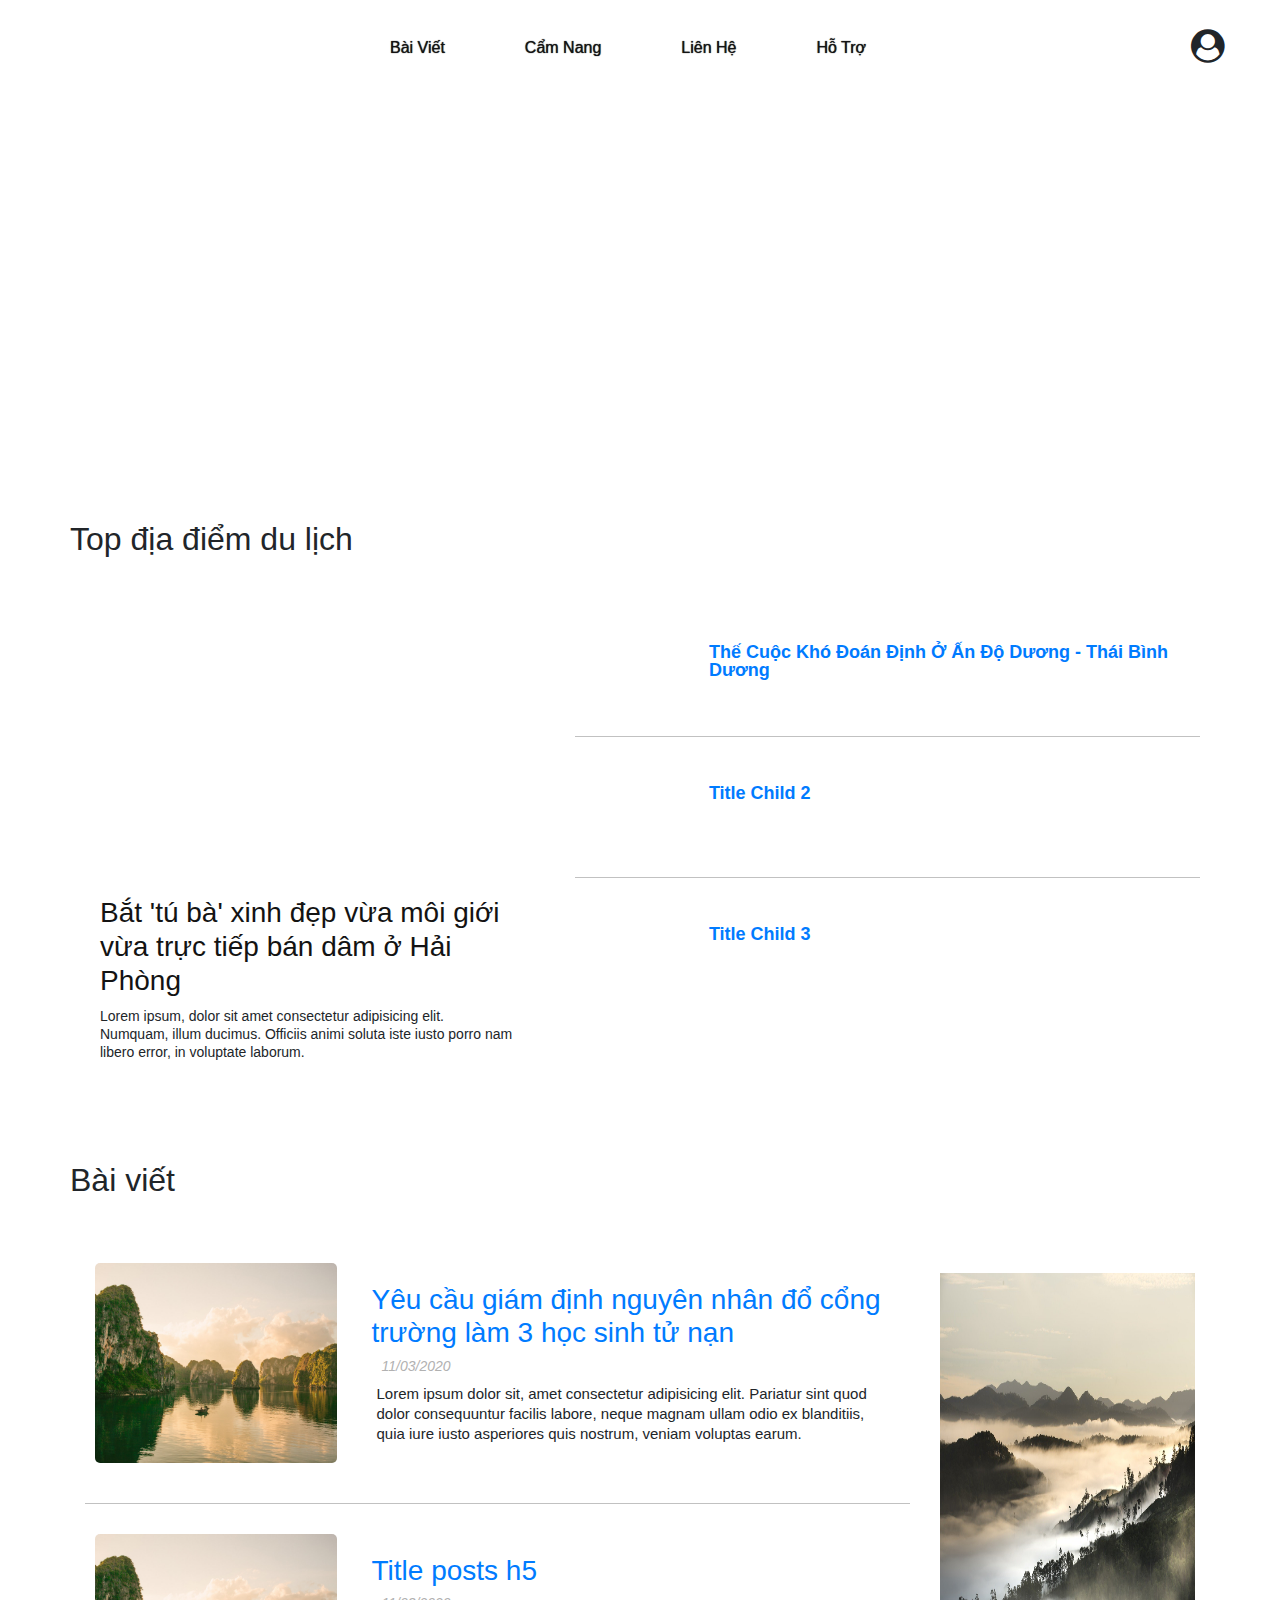
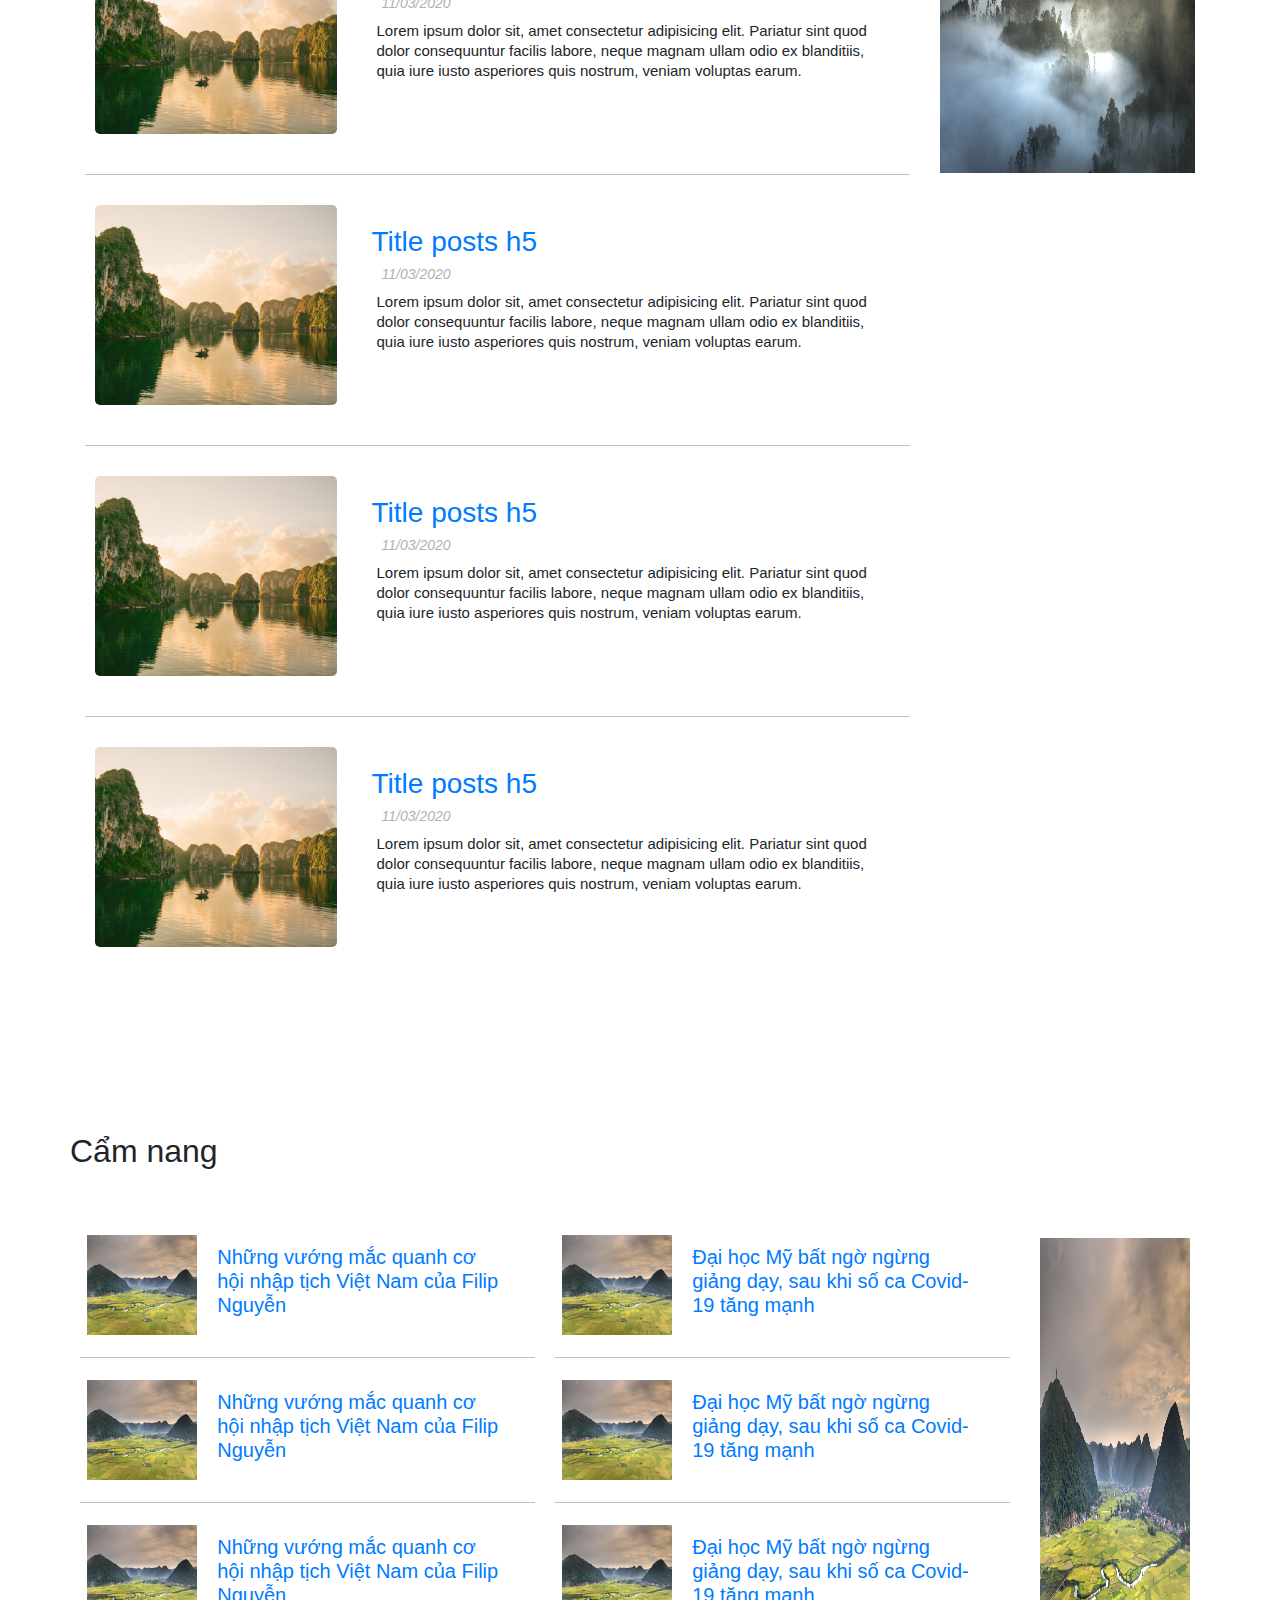
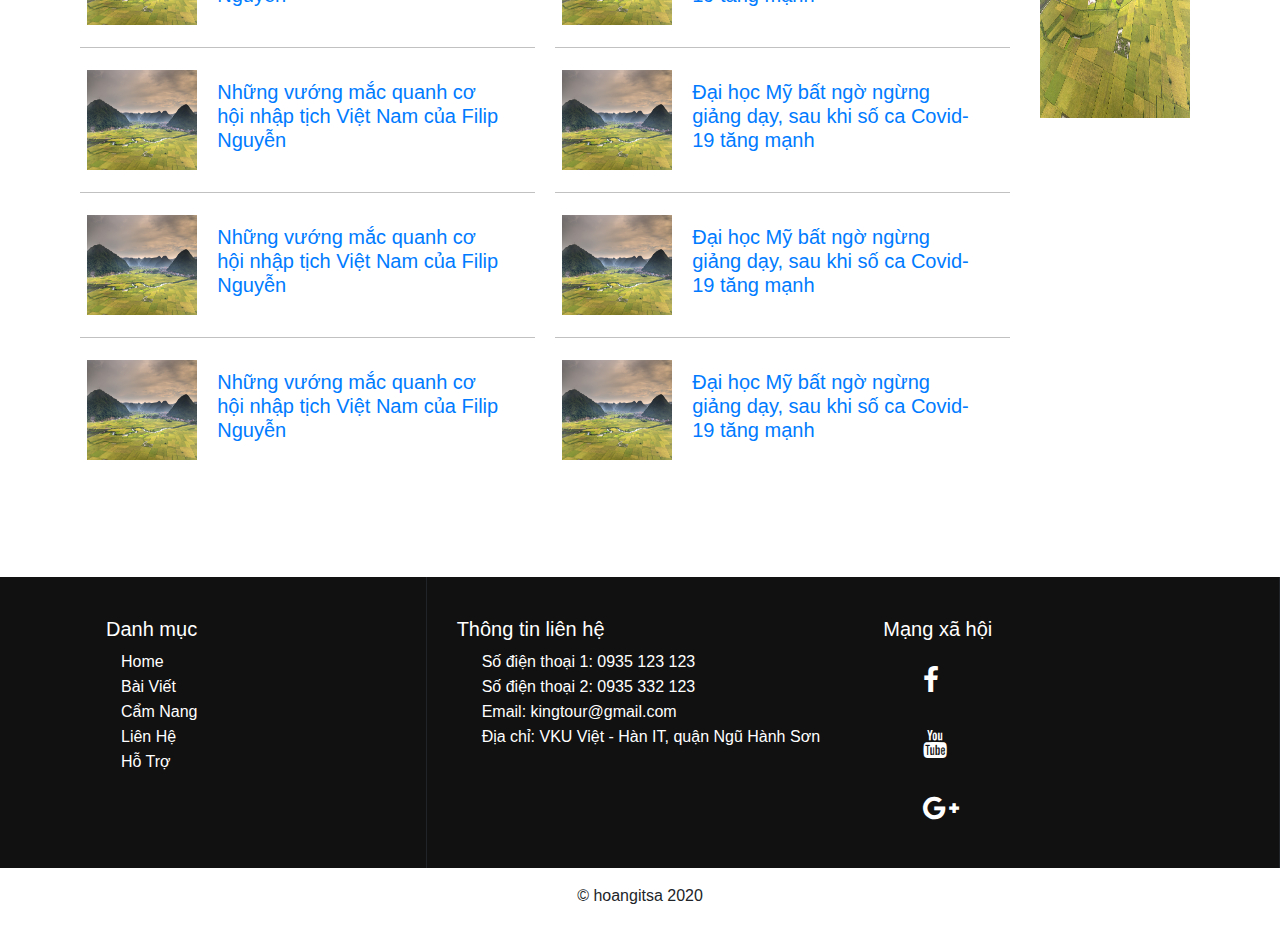
==== index.html @ f1540a89 "first commit" ====
<!DOCTYPE html>
<html lang="en">
<head>
    <meta charset="UTF-8">
    <meta name="viewport" content="width=device-width, initial-scale=1.0">
    <title> Home </title>
    <link rel="stylesheet" href="https://stackpath.bootstrapcdn.com/font-awesome/4.7.0/css/font-awesome.min.css" 
    integrity="sha384-wvfXpqpZZVQGK6TAh5PVlGOfQNHSoD2xbE+QkPxCAFlNEevoEH3Sl0sibVcOQVnN" crossorigin="anonymous">
    <link rel="stylesheet" href="https://unpkg.com/swiper/swiper-bundle.min.css">
    <link rel="shortcut icon" type="image/png" href="./Resources/Img/Logo/icon-travel.png">
    <link rel="stylesheet" href="./Vendors/Css/bootstrap.min.css">
    <link rel="stylesheet" href="./Vendors/Css/reset.css">
    <link rel="stylesheet" href="./Resources/Css/main.css">
</head>
<body>
    <!-- header -->
    <header class="header header-home">
       <div class="container-fluid container-header">       
           <div class="row">
                <div class="col-md-3 col-lg-3 col-xl-3 logo">
                    <div class="logo logo-box">
                        <a href="#"><div class="img"></div></a>
                    </div>
                </div>
                <div class="col-12 col-sm-12 col-md-9 col-lg-9 col-xl-9 nav">
                    <ul class="nav nav-box">
                        <li><a href="#"> Bài viết </a></li>
                        <li><a href="#"> Cẩm nang </a></li>
                        <li><a href="#"> Liên hệ </a></li>
                        <li><a href="#"> Hỗ trợ </a></li>
                    </ul>
                    <ul class="nav nav-login">
                       <li> <i class="fa fa-user-circle icon-login"></i></li>
                    </ul>
                </div>
           </div>
           <div class="row">
                <div class="col-md-12 col-lg-12 col-xl-12 banner">
                    <div class="swiper-container">
                        <div class="swiper-wrapper swiper-banner">
                          <div class="swiper-slide active"></div>
                          <div class="swiper-slide"></div>
                          <div class="swiper-slide"></div>
                        </div>
                      </div>
                </div>
           </div>
       </div>
    </header>
    <!-- end header -->

    <!-- Top place -->
    <section class="section section-place">
        <div class="container container-place">
            <div class="row">
                <div class="col-12 col-sm-12 col-md-12 col-lg-12 col-xl-12 title">
                    <h2> Top địa điểm du lịch </h2>
                </div>
            </div>
            <div class="row">
                <div class="col-md-5 col-lg-5 col-xl-5 pm">
                    <div class="pm pm-box">
                        <div class="header">
                            <a href="#">
                                <div class="img"></div>
                            </a>
                        </div>
                        <div class="body">
                            <div class="title">
                                <a href="#"><h3> Bắt 'tú bà' xinh đẹp vừa môi giới vừa trực tiếp bán dâm ở Hải Phòng </h3></a>
                            </div>
                            <div class="description">
                                <p>
                                    Lorem ipsum, dolor sit amet consectetur adipisicing elit. 
                                    Numquam, illum ducimus. Officiis animi soluta iste iusto 
                                    porro nam libero error, in voluptate laborum. 
                                </p>                           
                            </div>
                        </div>
                    </div>
                </div>
                <div class="col-12 col-sm-12 col-md-7 col-lg-7 col-xl-7 pm-child">
                    <div class="pm-child pm-child__box">
                        <div class="body">
                            <div class="body-img"></div>
                            <div class="body-title">
                                <p><a href="#"> Thế cuộc khó đoán định ở Ấn Độ Dương - Thái Bình Dương </a></p>
                            </div>
                        </div>
                    </div>
                    <div class="pm-child pm-child__box">
                        <div class="body">
                            <div class="body-img"></div>
                            <div class="body-title">
                                <p><a href="#"> title child 2 </a></p>
                            </div>
                        </div>
                    </div>
                    <div class="pm-child pm-child__box">
                        <div class="body">
                            <div class="body-img"></div>
                            <div class="body-title">
                                <p><a href="#"> title child 3 </a></p>
                            </div>
                        </div>
                    </div>
                </div>
            </div>    
        </div>
    </section>
    <!-- End Top place -->

    <!-- posts -->
    <section class="section section-posts"> 
        <div class="container container-posts">
            <div class="row">
               <div class="col-12 col-sm-12 col-md-12 col-lg-12 col-xl-12">
                    <div class="title">
                        <h2> Bài viết </h2>
                    </div>
               </div>
            </div>
            <div class="row">
                <div class="col-12 col-sm-12 col-md-9 col-lg-9 col-xl-9 posts">
                    <div class="posts posts-box">
                        <div class="body">
                            <div class="img">
                                <a href="#"><img src="./Resources/Img/Banner/1.jpg" alt="Không có hình ảnh"></a>
                            </div>
                            <div class="content">
                                <div class="title"> 
                                    <h3><a href="#"> Yêu cầu giám định nguyên nhân đổ cổng trường làm 3 học sinh tử nạn </a></h3>
                                    <span>11/03/2020</span>
                                </div>
                                <div class="description">
                                    <p>
                                        Lorem ipsum dolor sit, amet consectetur adipisicing elit. 
                                        Pariatur sint quod dolor consequuntur facilis labore, neque 
                                        magnam ullam odio ex blanditiis, quia iure iusto asperiores
                                         quis nostrum, veniam voluptas earum.
                                    </p>
                                </div>
                            </div>
                        </div>
                    </div>
                    <div class="posts posts-box">
                        <div class="body">
                            <div class="img">
                                <a href="#"><img src="./Resources/Img/Banner/1.jpg" alt="Không có hình ảnh"></a>
                            </div>
                            <div class="content">
                                <div class="title"> 
                                    <h3><a href="#"> Title posts h5 </a></h3>
                                    <span>11/03/2020</span>
                                </div>
                                <div class="description">
                                    <p>
                                        Lorem ipsum dolor sit, amet consectetur adipisicing elit. 
                                        Pariatur sint quod dolor consequuntur facilis labore, neque 
                                        magnam ullam odio ex blanditiis, quia iure iusto asperiores
                                         quis nostrum, veniam voluptas earum.
                                    </p>
                                </div>
                            </div>
                        </div>
                    </div>
                    <div class="posts posts-box">
                        <div class="body">
                            <div class="img">
                                <a href="#"><img src="./Resources/Img/Banner/1.jpg" alt="Không có hình ảnh"></a>
                            </div>
                            <div class="content">
                                <div class="title"> 
                                    <h3><a href="#"> Title posts h5 </a></h3>
                                    <span>11/03/2020</span>
                                </div>
                                <div class="description">
                                    <p>
                                        Lorem ipsum dolor sit, amet consectetur adipisicing elit. 
                                        Pariatur sint quod dolor consequuntur facilis labore, neque 
                                        magnam ullam odio ex blanditiis, quia iure iusto asperiores
                                         quis nostrum, veniam voluptas earum.
                                    </p>
                                </div>
                            </div>
                        </div>
                    </div>
                    <div class="posts posts-box">
                        <div class="body">
                            <div class="img">
                                <a href="#"><img src="./Resources/Img/Banner/1.jpg" alt="Không có hình ảnh"></a>
                            </div>
                            <div class="content">
                                <div class="title"> 
                                    <h3><a href="#"> Title posts h5 </a></h3>
                                    <span>11/03/2020</span>
                                </div>
                                <div class="description">
                                    <p>
                                        Lorem ipsum dolor sit, amet consectetur adipisicing elit. 
                                        Pariatur sint quod dolor consequuntur facilis labore, neque 
                                        magnam ullam odio ex blanditiis, quia iure iusto asperiores
                                         quis nostrum, veniam voluptas earum.
                                    </p>
                                </div>
                            </div>
                        </div>
                    </div>
                    <div class="posts posts-box">
                        <div class="body">
                            <div class="img">
                                <a href="#"><img src="./Resources/Img/Banner/1.jpg" alt="Không có hình ảnh"></a>
                            </div>
                            <div class="content">
                                <div class="title"> 
                                    <h3><a href="#"> Title posts h5 </a></h3>
                                    <span>11/03/2020</span>
                                </div>
                                <div class="description">
                                    <p>
                                        Lorem ipsum dolor sit, amet consectetur adipisicing elit. 
                                        Pariatur sint quod dolor consequuntur facilis labore, neque 
                                        magnam ullam odio ex blanditiis, quia iure iusto asperiores
                                         quis nostrum, veniam voluptas earum.
                                    </p>
                                </div>
                            </div>
                        </div>
                    </div>
                </div>
                <div class="col-12 col-sm-12 col-md-3 col-lg-3 col-xl-3 advertiment">
                    <div class="advertiment advertiment__box--1">
                        <img src="./Resources/Img/Banner/2.jpg" alt="Không có hình ảnh">
                    </div>
                </div>
            </div>
        </div>
    </section>
    <!-- End posts -->

    <!-- handbook -->
    <section class="section section-handbook">
        <div class="container container-handbook">
            <div class="row">
                <div class="col-12 col-sm-12 col-md-12 col-lg-12 col-xl-12">
                    <div class="title">
                        <h2> Cẩm nang </h2>
                    </div>
                </div>
            </div>
            <div class="row">
                <div class="col-12 col-sm-12 col-md-5 col-lg-5 col-xl-5 rhb1">
                    <div class="rhb1 rhb1-box">
                        <div class="body">
                            <div class="img">
                                <a href="#"><img src="./Resources/Img/Banner/3.jpg" alt="Không có hình ảnh"></a>
                            </div>
                            <div class="title">
                                <h5><a href="#">   Những vướng mắc quanh cơ hội nhập tịch Việt Nam của Filip Nguyễn </a></h5>
                            </div>
                        </div>
                    </div>
                    <div class="rhb1 rhb1-box">
                        <div class="body">
                            <div class="img">
                                <a href="#"><img src="./Resources/Img/Banner/3.jpg" alt="Không có hình ảnh"></a>
                            </div>
                            <div class="title">
                                <h5><a href="#">   Những vướng mắc quanh cơ hội nhập tịch Việt Nam của Filip Nguyễn </a></h5>
                            </div>
                        </div>
                    </div>
                    <div class="rhb1 rhb1-box">
                        <div class="body">
                            <div class="img">
                                <a href="#"><img src="./Resources/Img/Banner/3.jpg" alt="Không có hình ảnh"></a>
                            </div>
                            <div class="title">
                                <h5><a href="#">   Những vướng mắc quanh cơ hội nhập tịch Việt Nam của Filip Nguyễn </a></h5>
                            </div>
                        </div>
                    </div>
                    <div class="rhb1 rhb1-box">
                        <div class="body">
                            <div class="img">
                                <a href="#"><img src="./Resources/Img/Banner/3.jpg" alt="Không có hình ảnh"></a>
                            </div>
                            <div class="title">
                                <h5><a href="#">   Những vướng mắc quanh cơ hội nhập tịch Việt Nam của Filip Nguyễn </a></h5>
                            </div>
                        </div>
                    </div>
                    <div class="rhb1 rhb1-box">
                        <div class="body">
                            <div class="img">
                                <a href="#"><img src="./Resources/Img/Banner/3.jpg" alt="Không có hình ảnh"></a>
                            </div>
                            <div class="title">
                                <h5><a href="#">   Những vướng mắc quanh cơ hội nhập tịch Việt Nam của Filip Nguyễn </a></h5>
                            </div>
                        </div>
                    </div>
                    <div class="rhb1 rhb1-box">
                        <div class="body">
                            <div class="img">
                                <a href="#"><img src="./Resources/Img/Banner/3.jpg" alt="Không có hình ảnh"></a>
                            </div>
                            <div class="title">
                                <h5><a href="#">   Những vướng mắc quanh cơ hội nhập tịch Việt Nam của Filip Nguyễn </a></h5>
                            </div>
                        </div>
                    </div>
                </div>
                <div class="col-12 col-sm-12 col-md-5 col-lg-5 col-xl-5 rhb2">
                    <div class="rhb1 rhb2-box">
                        <div class="body">
                            <div class="img">
                                <a href="#"><img src="./Resources/Img/Banner/3.jpg" alt="Không có hình ảnh"></a>
                            </div>
                            <div class="title">
                                <h5><a href="#"> Đại học Mỹ bất ngờ ngừng giảng dạy, sau khi số ca Covid-19 tăng mạnh </a></h5>
                            </div>
                        </div>
                    </div>
                    <div class="rhb1 rhb2-box">
                        <div class="body">
                            <div class="img">
                                <a href="#"><img src="./Resources/Img/Banner/3.jpg" alt="Không có hình ảnh"></a>
                            </div>
                            <div class="title">
                                <h5><a href="#"> Đại học Mỹ bất ngờ ngừng giảng dạy, sau khi số ca Covid-19 tăng mạnh </a></h5>
                            </div>
                        </div>
                    </div>
                    <div class="rhb1 rhb2-box">
                        <div class="body">
                            <div class="img">
                                <a href="#"><img src="./Resources/Img/Banner/3.jpg" alt="Không có hình ảnh"></a>
                            </div>
                            <div class="title">
                                <h5><a href="#"> Đại học Mỹ bất ngờ ngừng giảng dạy, sau khi số ca Covid-19 tăng mạnh </a></h5>
                            </div>
                        </div>
                    </div>
                    <div class="rhb1 rhb2-box">
                        <div class="body">
                            <div class="img">
                                <a href="#"><img src="./Resources/Img/Banner/3.jpg" alt="Không có hình ảnh"></a>
                            </div>
                            <div class="title">
                                <h5><a href="#"> Đại học Mỹ bất ngờ ngừng giảng dạy, sau khi số ca Covid-19 tăng mạnh </a></h5>
                            </div>
                        </div>
                    </div>
                    <div class="rhb1 rhb2-box">
                        <div class="body">
                            <div class="img">
                                <a href="#"><img src="./Resources/Img/Banner/3.jpg" alt="Không có hình ảnh"></a>
                            </div>
                            <div class="title">
                                <h5><a href="#"> Đại học Mỹ bất ngờ ngừng giảng dạy, sau khi số ca Covid-19 tăng mạnh </a></h5>
                            </div>
                        </div>
                    </div>
                    <div class="rhb1 rhb2-box">
                        <div class="body">
                            <div class="img">
                                <a href="#"><img src="./Resources/Img/Banner/3.jpg" alt="Không có hình ảnh"></a>
                            </div>
                            <div class="title">
                                <h5><a href="#"> Đại học Mỹ bất ngờ ngừng giảng dạy, sau khi số ca Covid-19 tăng mạnh </a></h5>
                            </div>
                        </div>
                    </div>
                </div>
                <div class="col-12 col-sm-12 col-md-2 col-lg-2 col-xl-2 advertiment">
                       <div class="advertiment advertiment-box">
                            <img src="./Resources/Img/Banner/3.jpg" alt="không có hình ảnh">
                       </div>
                </div>
            </div>
        </div>
    </section>
    <!-- End handbook -->

    <!-- Footer -->
    <footer class="footer footer-home">
        <div class="container-fluid container-footer">
            <div class="row">
                <div class="col-12 col-sm-12 col-md-4 col-lg-4 col-xl-4 category">
                    <ul>
                        <li><h5> Danh mục </h5></li>
                        <li><a href="#"> Home </a></li>
                        <li><a href="#"> Bài viết </a></li>
                        <li><a href="#"> Cẩm nang </a></li>
                        <li><a href="#"> Liên hệ </a></li>
                        <li><a href="#"> Hỗ trợ </a></li>
                    </ul>
                </div>
                <div class="col-12 col-sm-12 col-md-4 col-lg-4 col-xl-4 address">
                    <ul>
                        <li><h5> Thông tin liên hệ </h5></li>
                        <li><Strong>Số điện thoại 1: </Strong><span> 0935 123 123</span></li>
                        <li><Strong>Số điện thoại 2: </Strong><span> 0935 332 123</span></li>
                        <li><Strong>Email: </Strong><span> kingtour@gmail.com </span></li>
                        <li><Strong>Địa chỉ: </Strong><span> VKU Việt - Hàn IT, quận Ngũ Hành Sơn </span></li>
                    </ul>
                </div>
                <div class="col-12 col-sm-12 col-md-4 col-lg-4 col-xl-4 social">
                    <ul>
                        <li><h5> Mạng xã hội </h5></li>
                        <li><a href="#"><i class="fa fa-facebook-f"></i> </a></li>
                        <li><a href="#"><i class="fa fa-youtube"></i> </a></li>
                        <li><a href="#"><i class="fa fa-google-plus"></i> </a></li>
                    </ul>
                </div>
            </div>
            <div class="row">
                <div class="col-12 col-sm-12 col-md-12 col-lg-12 col-lg-12">
                    <p>&copy; hoangitsa 2020</p>
                </div>
            </div>
        </div>
    </footer>
    <!-- End footer -->

   <script src="../Project_Review/Vendors/Js/jquery-3.4.1.min.js"></script>
   <script src="../Project_Review/Vendors/Js/bootstrap.min.js"></script>
   <script src="../Project_Review/Resources/Js/index.js"></script>
   <script src="https://unpkg.com/swiper/swiper-bundle.min.js"></script>
   <script>
        slide();
   </script>
</body>
</html>
---- Resources/Css/main.css ----
@-webkit-keyframes fade {
  from {
    opacity: .4;
  }
  to {
    opacity: 1;
  }
}

@keyframes fade {
  from {
    opacity: .4;
  }
  to {
    opacity: 1;
  }
}

body {
  max-width: 1600px;
  background: #ffffff;
  margin: 0 auto;
  font-family: Arial, Helvetica, sans-serif;
}

.header {
  height: auto;
}

.header .container-header .row:nth-child(1) {
  position: fixed;
  top: 0;
  z-index: 9999;
  width: 100%;
  background-color: #ffffff;
}

.header .container-header .row:nth-child(2) {
  margin-top: 80px;
}

.header .container-header .row .col-xl-3,
.header .container-header .row .col-xl-9 {
  padding: 10px;
}

.header .container-header .row .logo-box {
  width: 160px;
  height: 80px;
  margin-left: 20px;
}

.header .container-header .row .logo-box .img {
  background-image: url("../../../../Project_Review/Resources/Img/Logo/lg.png");
  background-size: contain;
  background-repeat: no-repeat;
  background-position-y: center;
  width: 100%;
  height: 100%;
}

.header .container-header .row .nav-box {
  padding: 20px;
  width: 90%;
}

.header .container-header .row .nav-box li {
  padding: 10px 40px 0;
}

.header .container-header .row .nav-box li a {
  text-decoration: none;
  color: #131313;
  text-transform: capitalize;
  text-shadow: 0 0.2px 1px #131313;
}

.header .container-header .row .nav-login {
  width: 10%;
}

.header .container-header .row .nav-login li {
  padding: 20px 5px;
  margin-left: 10px;
}

.header .container-header .row .nav-login li .icon-login {
  font-size: 2.1rem;
  cursor: pointer;
}

.header .container-header .row .col-xl-12 {
  height: 400px;
  padding: 0 0;
}

.header .container-header .row .banner .swiper-container {
  width: 100%;
  height: 100%;
}

.header .container-header .row .banner .swiper-container .swiper-banner .swiper-slide:nth-child(1) {
  background-image: url("../../../../Project_Review/Resources/Img/Banner/1.jpg");
}

.header .container-header .row .banner .swiper-container .swiper-banner .swiper-slide:nth-child(2) {
  background-image: url("../../../../Project_Review/Resources/Img/Banner/2.jpg");
}

.header .container-header .row .banner .swiper-container .swiper-banner .swiper-slide:nth-child(3) {
  background-image: url("../../../../Project_Review/Resources/Img/Banner/3.jpg");
}

.header .container-header .row .banner .swiper-container .swiper-banner .swiper-slide {
  background-size: cover;
  background-position-y: center;
  background-repeat: no-repeat;
  -webkit-animation: fade 2s;
          animation: fade 2s;
}

.section {
  margin-bottom: 50px;
}

.footer {
  padding: 10px 0;
}

.footer .container-fluid .row {
  background: #111;
}

.footer .container-fluid .row .col-xl-4 {
  border-right: 1px solid;
  padding: 40px 10px 20px;
}

.footer .container-fluid .row .col-xl-4.address {
  border-right: none;
}

.footer .container-fluid .row .category ul {
  padding-left: 6rem;
}

.footer .container-fluid .row .category ul li {
  line-height: 25px;
  color: #ffffff;
}

.footer .container-fluid .row .category ul li a {
  text-decoration: none;
  padding-left: 15px;
  text-transform: capitalize;
  color: #ffffff;
}

.footer .container-fluid .row .address ul {
  padding-left: 20px;
}

.footer .container-fluid .row .address ul li {
  line-height: 25px;
  color: #ffffff;
}

.footer .container-fluid .row .address ul li:nth-child(2),
.footer .container-fluid .row .address ul li:nth-child(3),
.footer .container-fluid .row .address ul li:nth-child(4),
.footer .container-fluid .row .address ul li:nth-child(5) {
  padding-left: 25px;
}

.footer .container-fluid .row .social ul {
  padding-left: 20px;
}

.footer .container-fluid .row .social ul li {
  margin-bottom: 15px;
  color: #ffffff;
}

.footer .container-fluid .row .social ul li a {
  font-size: 28px;
  margin-left: 40px;
  color: #ffffff;
}

.footer .container-fluid .row .social ul li:nth-child(2),
.footer .container-fluid .row .social ul li:nth-child(3),
.footer .container-fluid .row .social ul li:nth-child(4) {
  padding: 10px 0;
}

.footer .container-fluid .row:nth-child(2) .col-lg-12 {
  padding: 20px;
  background: #ffffff;
}

.footer .container-fluid .row:nth-child(2) .col-lg-12 p {
  text-align: center;
}

.section.section-place {
  padding: 10px;
}

.section.section-place .container .row .col-xl-12.title {
  padding: 30px 0 20px;
}

.section.section-place .container .row .col-xl-5 {
  padding: 10px;
}

.section.section-place .container .row .pm-box {
  height: auto;
  padding: 5px;
}

.section.section-place .container .row .pm-box .header {
  width: 100%;
  height: 280px;
}

.section.section-place .container .row .pm-box .header a .img {
  background: url("../../../../Project_Review/Resources/Img/Banner/1.jpg");
  width: 100%;
  height: 100%;
  background-size: cover;
  background-position-y: center;
  border-radius: 4px;
}

.section.section-place .container .row .pm-box .body {
  padding: 10px;
}

.section.section-place .container .row .pm-box .body .title {
  padding: 5px;
}

.section.section-place .container .row .pm-box .body .title a {
  text-decoration: none;
}

.section.section-place .container .row .pm-box .body .title a h3 {
  margin: 0;
  color: #131313;
}

.section.section-place .container .row .pm-box .body .description {
  padding: 5px;
}

.section.section-place .container .row .pm-box .body .description p {
  line-height: 18px;
  font-size: 14px;
}

.section.section-place .container .row .col-xl-7 {
  padding: 10px 10px 10px 30px;
}

.section.section-place .container .row .pm-child__box {
  border-bottom: 1px solid #c1c1c1;
  padding: 10px 10px 15px;
  margin: 15px 0 10px;
}

.section.section-place .container .row .pm-child__box .body {
  width: 100%;
  height: 100px;
  display: -webkit-box;
  display: -ms-flexbox;
  display: flex;
  -webkit-box-orient: horizontal;
  -webkit-box-direction: normal;
      -ms-flex-direction: row;
          flex-direction: row;
}

.section.section-place .container .row .pm-child__box .body .body-img {
  width: 18%;
  height: 100%;
  background-image: url("../../../../Project_Review/Resources/Img/Banner/1.jpg");
  background-size: cover;
  background-position-y: center;
  border-radius: 4px;
}

.section.section-place .container .row .pm-child__box .body .body-title {
  width: 82%;
}

.section.section-place .container .row .pm-child__box .body .body-title p {
  margin-left: 15px;
  font-weight: bold;
  text-transform: capitalize;
  font-size: 18px;
  margin-top: 22px;
}

.section.section-place .container .row .pm-child__box .body .body-title p a {
  text-decoration: none;
}

.section.section-place .container .row .pm-child__box:last-child {
  border-bottom: none;
}

.section.section-posts {
  padding: 10px;
}

.section.section-posts .container .row .col-xl-12 {
  padding-left: 0;
}

.section.section-posts .container .row .col-xl-12 .title {
  padding-bottom: 20px;
}

.section.section-posts .container .row .col-xl-9 {
  padding: 15px;
}

.section.section-posts .container .row .posts {
  margin: 10px 0 30px;
}

.section.section-posts .container .row .posts-box:last-child {
  border-bottom: none;
}

.section.section-posts .container .row .posts-box {
  padding: 0 10px 40px;
  border-bottom: 1px solid #c1c1c1;
}

.section.section-posts .container .row .posts-box .body {
  display: -webkit-box;
  display: -ms-flexbox;
  display: flex;
  -webkit-box-orient: horizontal;
  -webkit-box-direction: normal;
      -ms-flex-direction: row;
          flex-direction: row;
}

.section.section-posts .container .row .posts-box .body .img {
  width: 30%;
  height: 200px;
  overflow: hidden;
  border-radius: 5px;
}

.section.section-posts .container .row .posts-box .body .img a img {
  width: 100%;
  height: 100%;
}

.section.section-posts .container .row .posts-box .body .content {
  width: 70%;
  height: auto;
}

.section.section-posts .container .row .posts-box .body .content .title {
  width: 100%;
  padding: 20px 0 0 35px;
}

.section.section-posts .container .row .posts-box .body .content .title h3 a {
  text-decoration: none;
}

.section.section-posts .container .row .posts-box .body .content .title span {
  font-style: italic;
  font-size: 14px;
  color: #b1b1b1;
  margin: 0 0 0 10px;
  padding: 20px 0 0 0;
}

.section.section-posts .container .row .posts-box .body .content .description {
  width: 100%;
  padding: 10px 10px 10px 40px;
}

.section.section-posts .container .row .posts-box .body .content .description p {
  font-size: 15px;
  line-height: 20px;
}

.section.section-posts .container .row .col-xl-3.advertiment {
  padding: 15px;
  position: relative;
}

.section.section-posts .container .row .advertiment__box--1 {
  width: 100%;
  height: 500px;
  overflow: hidden;
  margin: 30px 0 100px;
}

.section.section-posts .container .row .advertiment__box--1 img {
  width: 100%;
  height: 100%;
}

.section.section-handbook {
  padding: 10px;
}

.section.section-handbook .container .row:nth-child(1) .col-xl-12 {
  padding: 0;
}

.section.section-handbook .container .row:nth-child(1) .col-xl-12 .title {
  padding-bottom: 40px;
}

.section.section-handbook .container .row .col-xl-5,
.section.section-handbook .container .row .col-xl-2 {
  padding: 10px;
}

.section.section-handbook .container .row .rhb1-box,
.section.section-handbook .container .row .rhb2-box {
  border-bottom: 1px solid #c1c1c1;
  margin-bottom: 15px;
  padding: 5px 5px 20px 5px;
}

.section.section-handbook .container .row .rhb1-box .body,
.section.section-handbook .container .row .rhb2-box .body {
  display: -webkit-box;
  display: -ms-flexbox;
  display: flex;
  -webkit-box-orient: horizontal;
  -webkit-box-direction: normal;
      -ms-flex-direction: row;
          flex-direction: row;
  padding: 2px;
}

.section.section-handbook .container .row .rhb1-box .body .img,
.section.section-handbook .container .row .rhb2-box .body .img {
  width: 25%;
  height: 100px;
}

.section.section-handbook .container .row .rhb1-box .body .img img,
.section.section-handbook .container .row .rhb2-box .body .img img {
  width: 100%;
  height: 100%;
}

.section.section-handbook .container .row .rhb1-box .body .title,
.section.section-handbook .container .row .rhb2-box .body .title {
  width: 70%;
  padding: 10px 0 10px 20px;
}

.section.section-handbook .container .row .rhb1-box .body .title h5 a,
.section.section-handbook .container .row .rhb2-box .body .title h5 a {
  text-decoration: none;
}

.section.section-handbook .container .row .rhb1-box:last-child,
.section.section-handbook .container .row .rhb2-box:last-child {
  border-bottom: none;
}

.section.section-handbook .container .row .advertiment {
  padding: 10px;
}

.section.section-handbook .container .row .advertiment-box {
  width: 100%;
  height: 500px;
  overflow: hidden;
}

.section.section-handbook .container .row .advertiment-box img {
  width: 100%;
  height: 100%;
}
/*# sourceMappingURL=main.css.map */
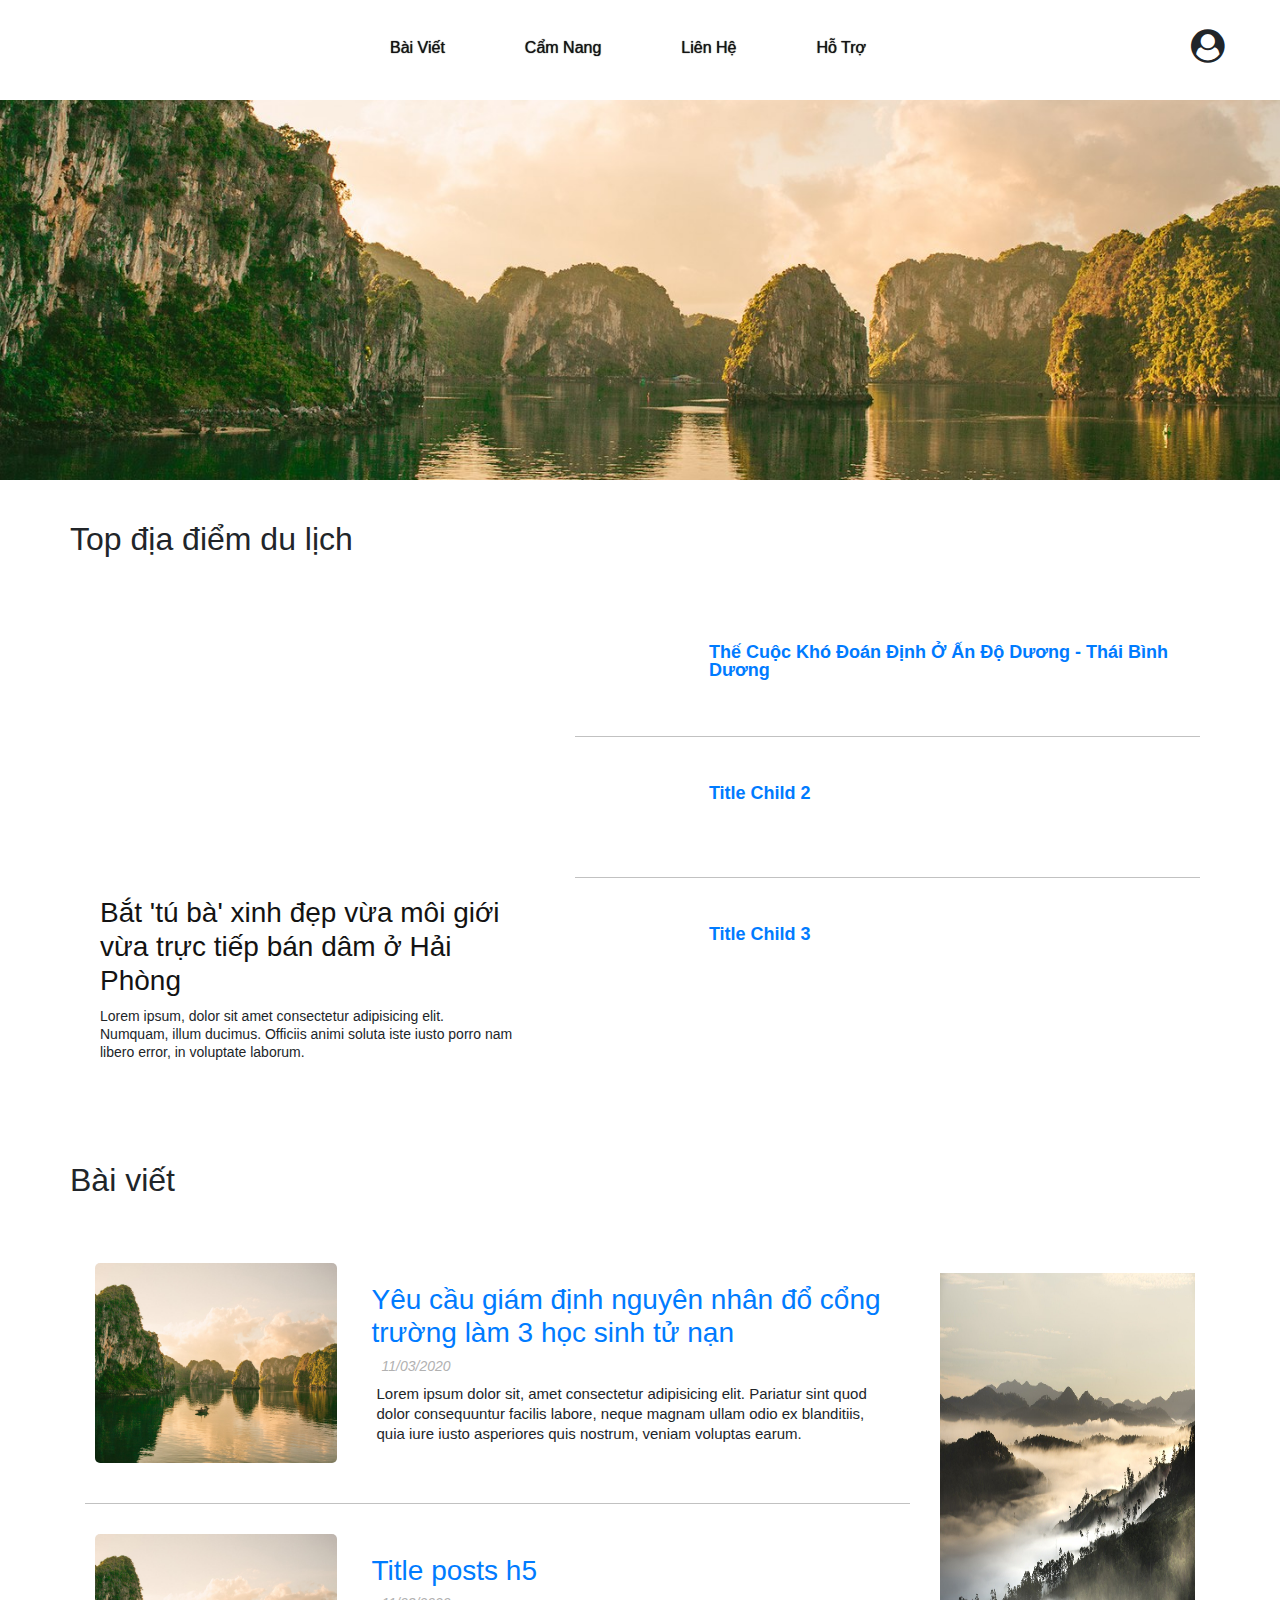
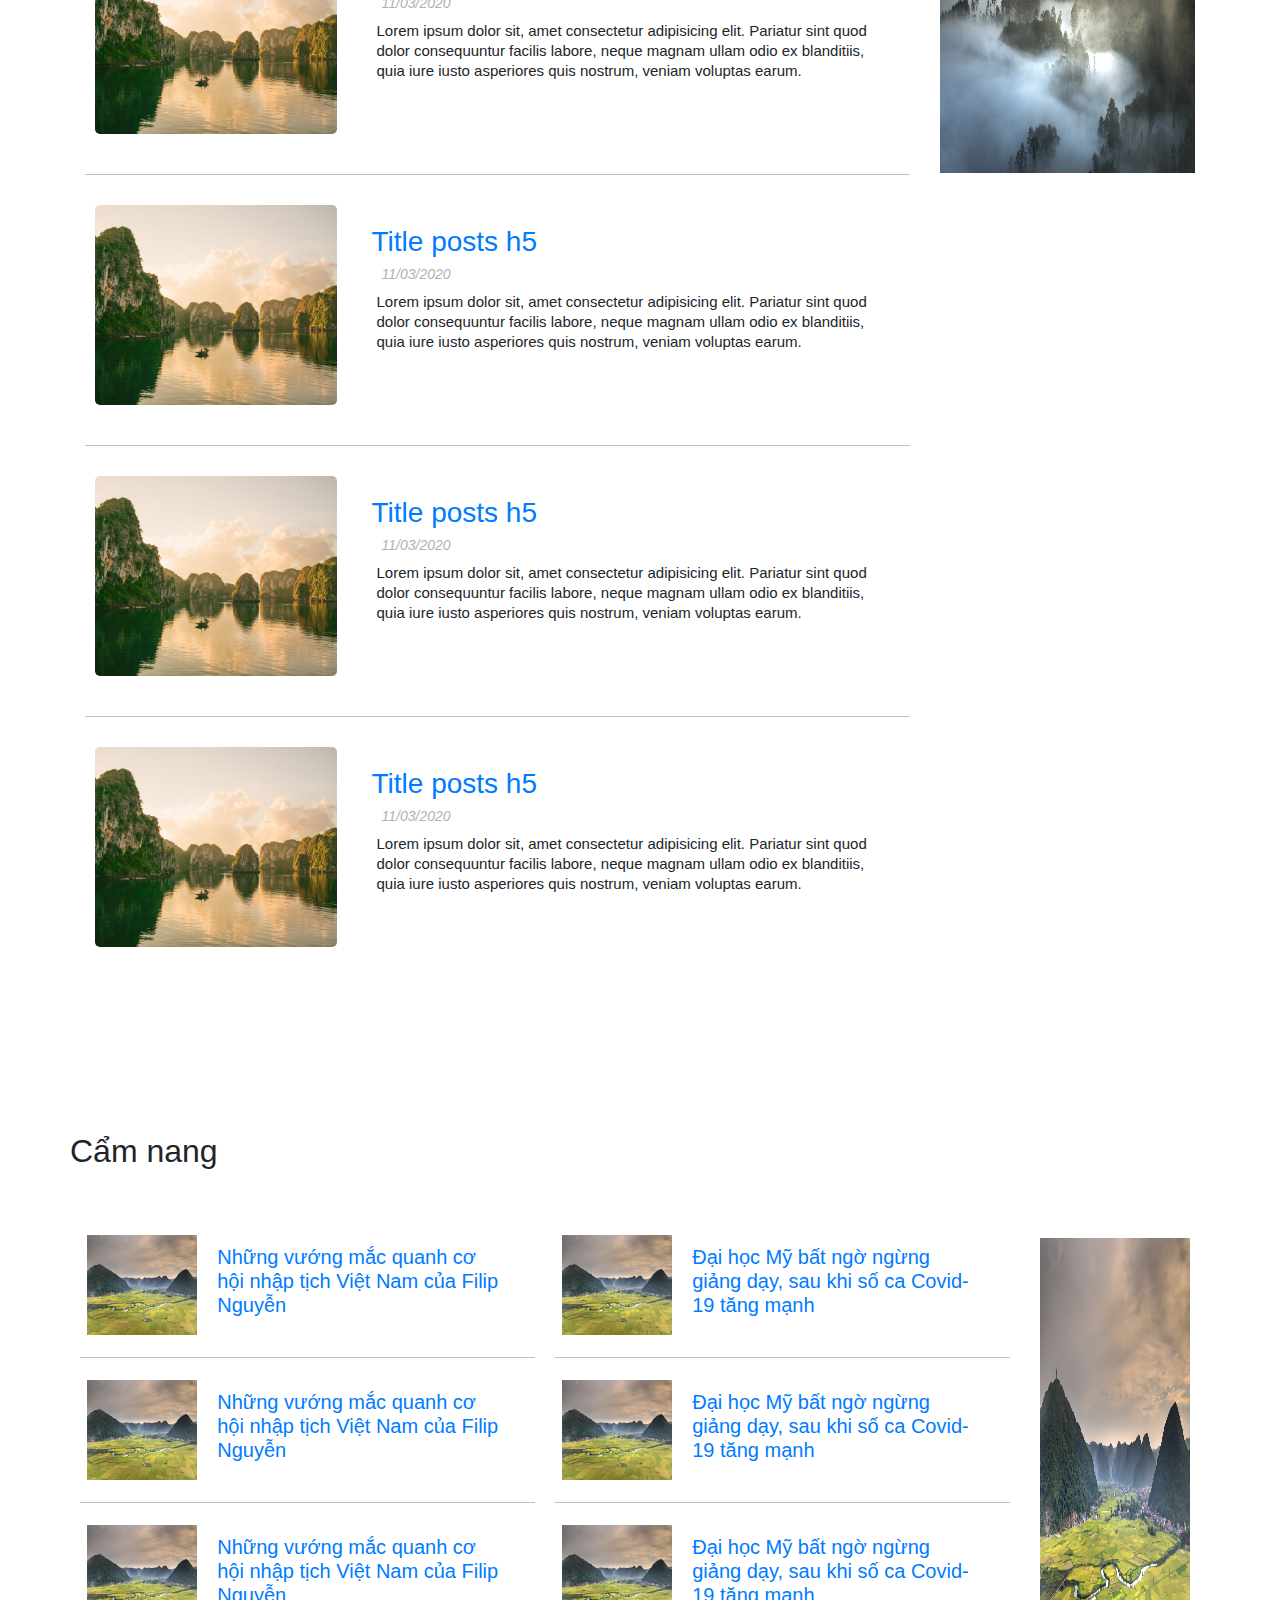
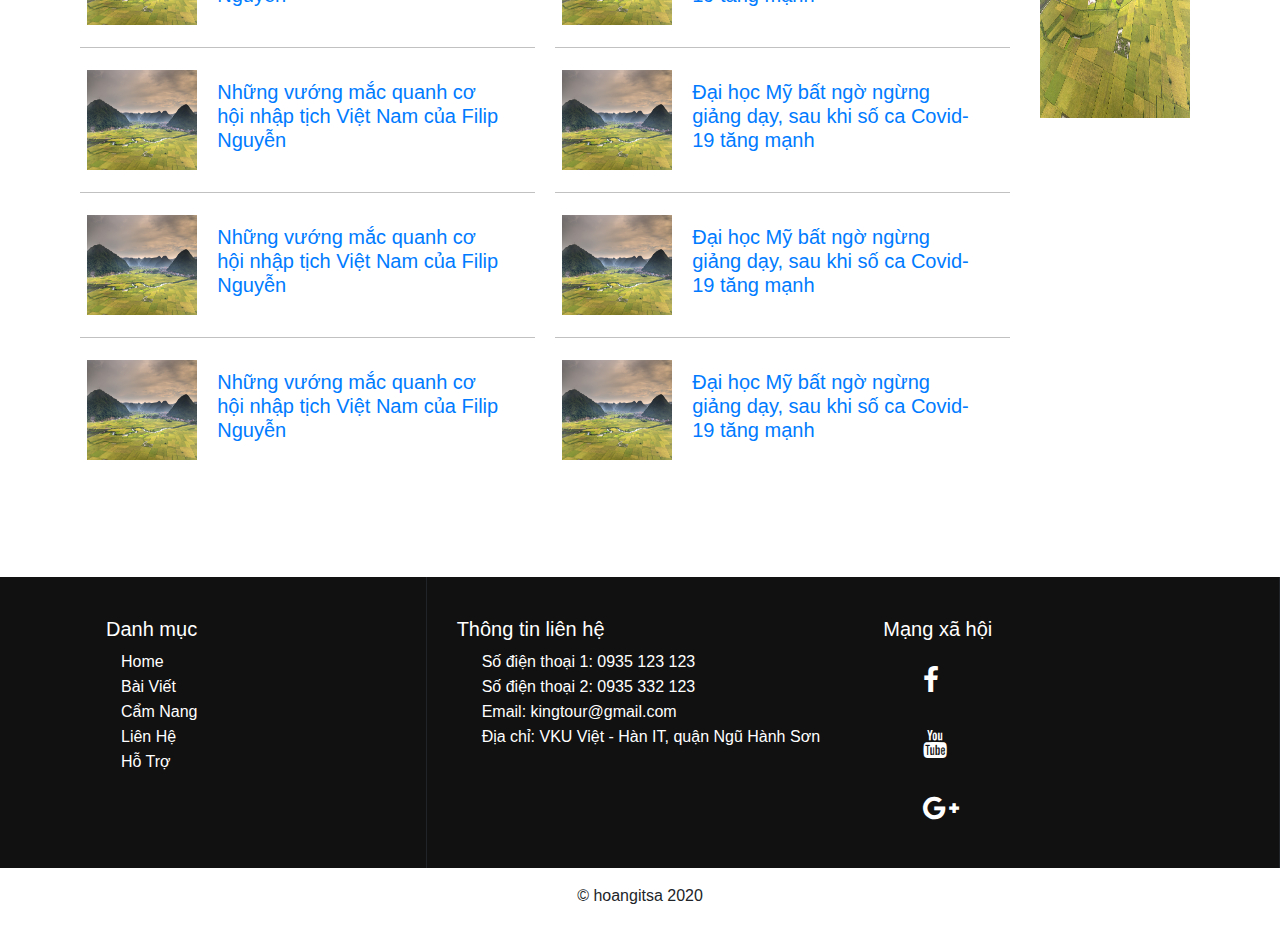
==== commit 67c2daf1: "up" ====
--- a/index.html
+++ b/index.html
@@ -428,8 +428,5 @@
    <script src="../Project_Review/Vendors/Js/bootstrap.min.js"></script>
    <script src="../Project_Review/Resources/Js/index.js"></script>
    <script src="https://unpkg.com/swiper/swiper-bundle.min.js"></script>
-   <script>
-        slide();
-   </script>
 </body>
 </html>--- a/Resources/Css/main.css
+++ b/Resources/Css/main.css
@@ -23,11 +23,7 @@
   font-family: Arial, Helvetica, sans-serif;
 }
 
-.header {
-  height: auto;
-}
-
-.header .container-header .row:nth-child(1) {
+.header-home .container-header .row:nth-child(1) {
   position: fixed;
   top: 0;
   z-index: 9999;
@@ -35,8 +31,12 @@
   background-color: #ffffff;
 }
 
-.header .container-header .row:nth-child(2) {
+.header-home .container-header .row:nth-child(2) {
   margin-top: 80px;
+}
+
+.header {
+  height: auto;
 }
 
 .header .container-header .row .col-xl-3,
@@ -100,15 +100,15 @@
 }
 
 .header .container-header .row .banner .swiper-container .swiper-banner .swiper-slide:nth-child(1) {
-  background-image: url("../../../../Project_Review/Resources/Img/Banner/1.jpg");
+  background-image: url("../Img/Banner/1.jpg");
 }
 
 .header .container-header .row .banner .swiper-container .swiper-banner .swiper-slide:nth-child(2) {
-  background-image: url("../../../../Project_Review/Resources/Img/Banner/2.jpg");
+  background-image: url("../Img/Banner/2.jpg");
 }
 
 .header .container-header .row .banner .swiper-container .swiper-banner .swiper-slide:nth-child(3) {
-  background-image: url("../../../../Project_Review/Resources/Img/Banner/3.jpg");
+  background-image: url("../Img/Banner/3.jpg");
 }
 
 .header .container-header .row .banner .swiper-container .swiper-banner .swiper-slide {
@@ -488,4 +488,149 @@
   width: 100%;
   height: 100%;
 }
+
+.section.section-form-contact {
+  padding: 10px;
+}
+
+.section.section-form-contact .container .row .col-xl-12.title {
+  padding: 10px;
+}
+
+.section.section-form-contact .container .row .col-xl-12.title h2 {
+  text-align: center;
+  padding-bottom: 30px;
+}
+
+.section.section-form-contact .container .row:nth-child(2) {
+  padding: 10px;
+}
+
+.section.section-form-contact .container .row:nth-child(2) .boxImg {
+  height: auto;
+  width: 100%;
+  padding: 0;
+}
+
+.section.section-form-contact .container .row:nth-child(2) .boxImg .img {
+  background-image: url("../../../../Project_Review/Resources/Img/Banner/2.jpg");
+  background-size: cover;
+  height: 100%;
+  width: 100%;
+  border-radius: 6px 0 0 6px;
+}
+
+.section.section-form-contact .container .row:nth-child(2) .boxForm {
+  padding: 20px;
+  background: #fdfdf3;
+  border-radius: 0 6px 6px 0;
+}
+
+.section.section-form-contact .container .row:nth-child(2) .boxForm form {
+  height: auto;
+  width: 100%;
+}
+
+.section.section-form-contact .container .row:nth-child(2) .boxForm form .first-last-name,
+.section.section-form-contact .container .row:nth-child(2) .boxForm form .phone-number,
+.section.section-form-contact .container .row:nth-child(2) .boxForm form .my-email,
+.section.section-form-contact .container .row:nth-child(2) .boxForm form .send-data {
+  border-bottom: 1px solid #c1c1c1;
+  margin: 15px 0;
+  position: relative;
+  height: 40px;
+}
+
+.section.section-form-contact .container .row:nth-child(2) .boxForm form .first-last-name input[type='text'],
+.section.section-form-contact .container .row:nth-child(2) .boxForm form .phone-number input[type='text'],
+.section.section-form-contact .container .row:nth-child(2) .boxForm form .my-email input[type='text'],
+.section.section-form-contact .container .row:nth-child(2) .boxForm form .send-data input[type='text'] {
+  width: 100%;
+  height: 100%;
+  position: absolute;
+  top: 0;
+  outline: none;
+  border: none;
+  text-indent: 10px;
+  font-size: 14px;
+  letter-spacing: 1.2px;
+  background-color: transparent;
+}
+
+.section.section-form-contact .container .row:nth-child(2) .boxForm form .first-last-name label,
+.section.section-form-contact .container .row:nth-child(2) .boxForm form .phone-number label,
+.section.section-form-contact .container .row:nth-child(2) .boxForm form .my-email label,
+.section.section-form-contact .container .row:nth-child(2) .boxForm form .send-data label {
+  z-index: 1;
+  position: absolute;
+  top: 16px;
+  left: 5px;
+  font-size: 14px;
+  text-transform: capitalize;
+  text-shadow: .1px .1px 1px;
+}
+
+.section.section-form-contact .container .row:nth-child(2) .boxForm form .first-last-name span,
+.section.section-form-contact .container .row:nth-child(2) .boxForm form .phone-number span,
+.section.section-form-contact .container .row:nth-child(2) .boxForm form .my-email span,
+.section.section-form-contact .container .row:nth-child(2) .boxForm form .send-data span {
+  position: absolute;
+  top: 15px;
+  right: 15px;
+  color: #e61717;
+}
+
+.section.section-form-contact .container .row:nth-child(2) .boxForm form .first-last-name button,
+.section.section-form-contact .container .row:nth-child(2) .boxForm form .phone-number button,
+.section.section-form-contact .container .row:nth-child(2) .boxForm form .my-email button,
+.section.section-form-contact .container .row:nth-child(2) .boxForm form .send-data button {
+  background: #0456a3;
+  outline: none;
+  padding: 10px 28px;
+  color: #ffffff;
+  border-radius: 5px;
+  position: absolute;
+  right: 0;
+  border: none;
+}
+
+.section.section-form-contact .container .row:nth-child(2) .boxForm form .first-last-name input:focus + label,
+.section.section-form-contact .container .row:nth-child(2) .boxForm form .phone-number input:focus + label,
+.section.section-form-contact .container .row:nth-child(2) .boxForm form .my-email input:focus + label,
+.section.section-form-contact .container .row:nth-child(2) .boxForm form .send-data input:focus + label {
+  top: -14px;
+  -webkit-transition: 1.2s;
+  transition: 1.2s;
+  opacity: 0;
+}
+
+.section.section-form-contact .container .row:nth-child(2) .boxForm form .my-note {
+  height: auto;
+  position: relative;
+  top: 10px;
+}
+
+.section.section-form-contact .container .row:nth-child(2) .boxForm form .my-note label {
+  font-size: 14px;
+  text-transform: capitalize;
+  text-shadow: .1px .1px 1px;
+  padding-bottom: 6px;
+}
+
+.section.section-form-contact .container .row:nth-child(2) .boxForm form .my-note textarea {
+  border: 1px solid #c1c1c1;
+  width: 100%;
+  resize: none;
+  outline: none;
+  font-size: 14px;
+  letter-spacing: 1.2px;
+  background-color: transparent;
+  padding: 10px 0 0 10px;
+}
+
+.section.section-form-contact .container .row:nth-child(2) .boxForm form .send-data {
+  padding: 3px;
+  border: none;
+  top: 10px;
+}
 /*# sourceMappingURL=main.css.map */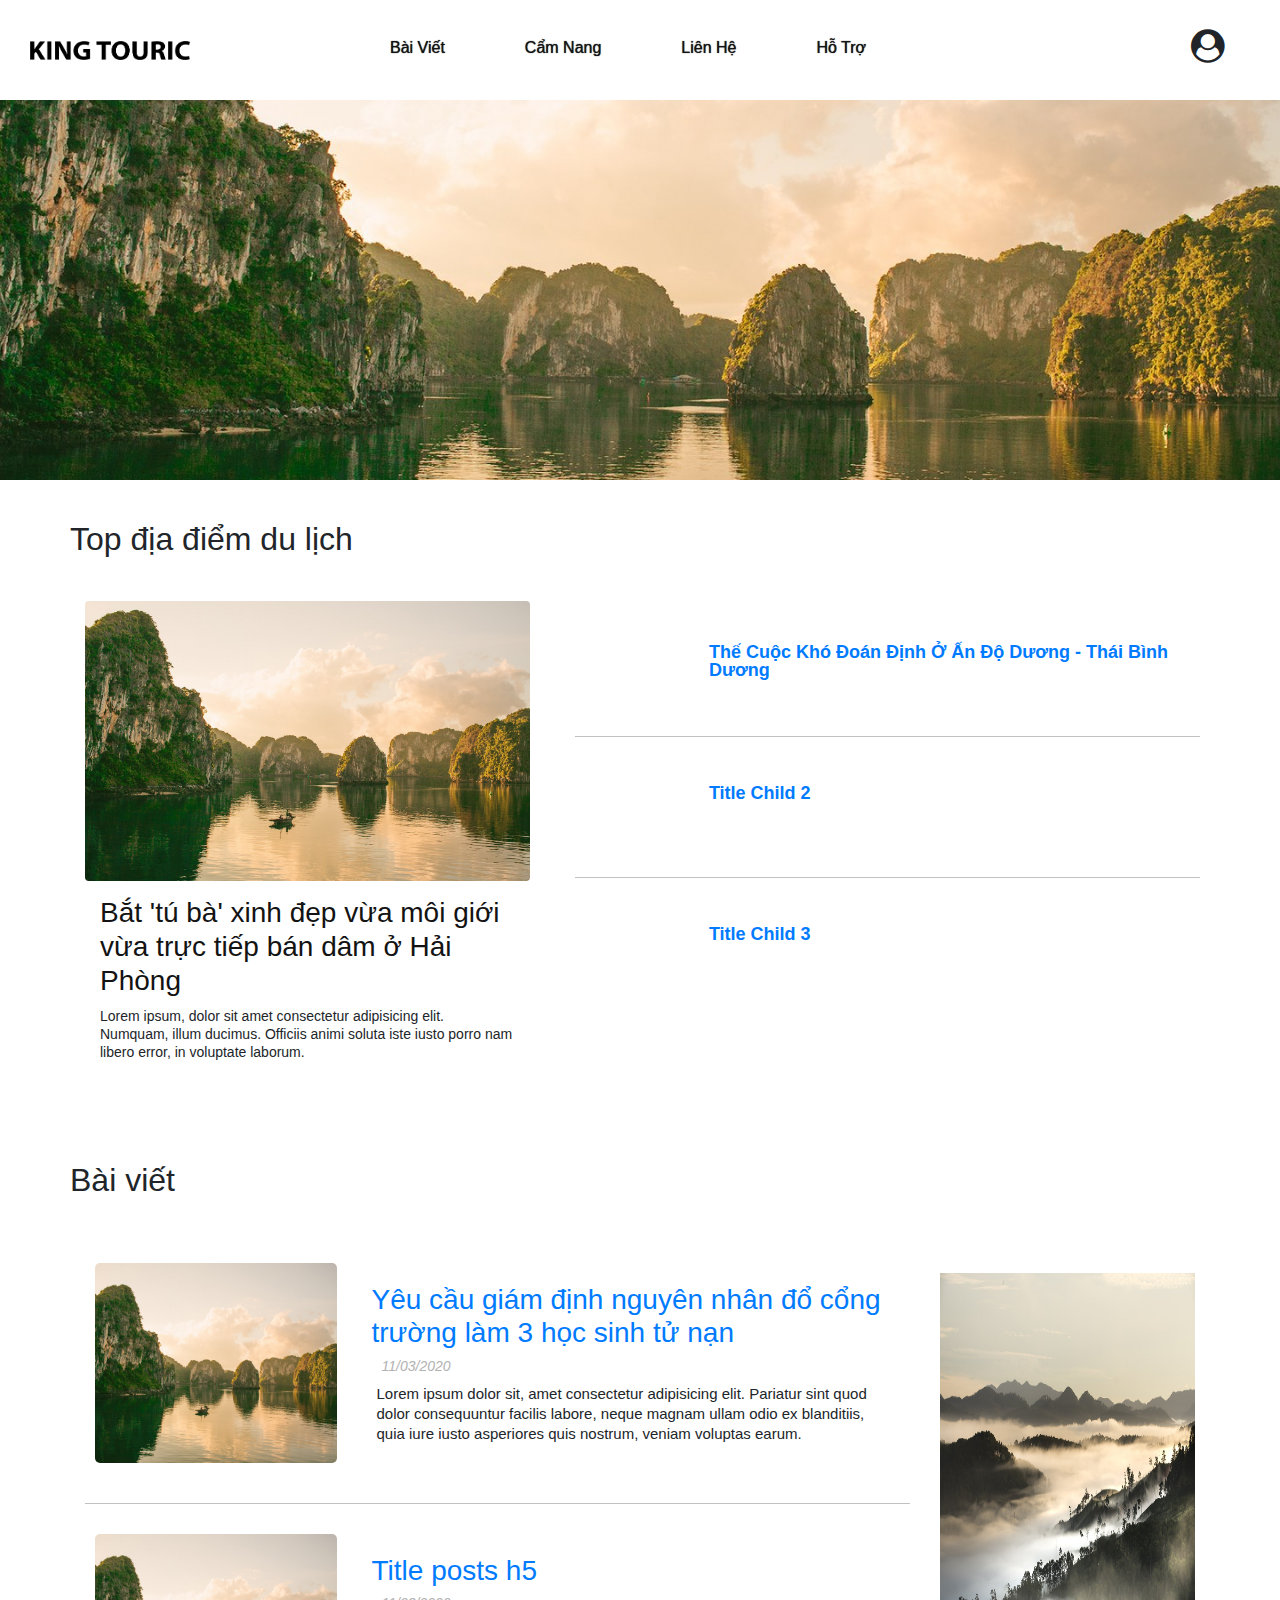
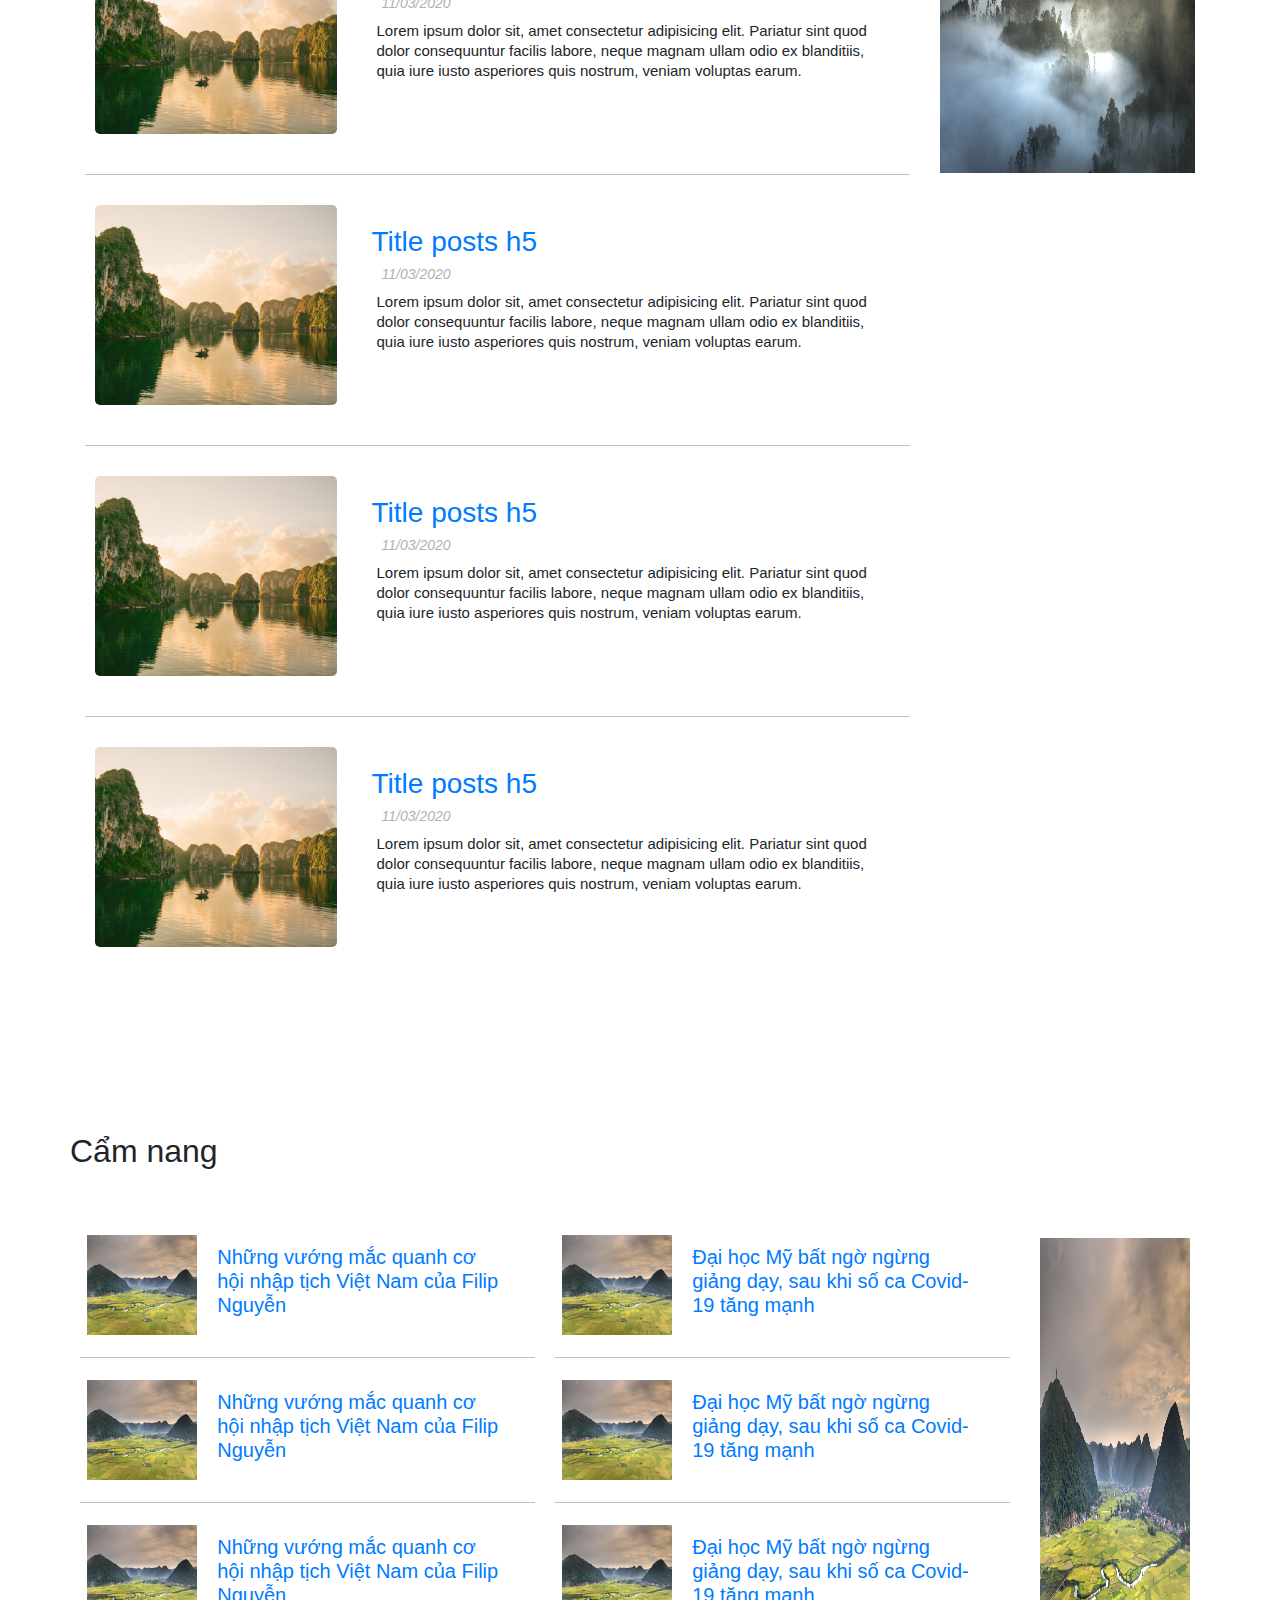
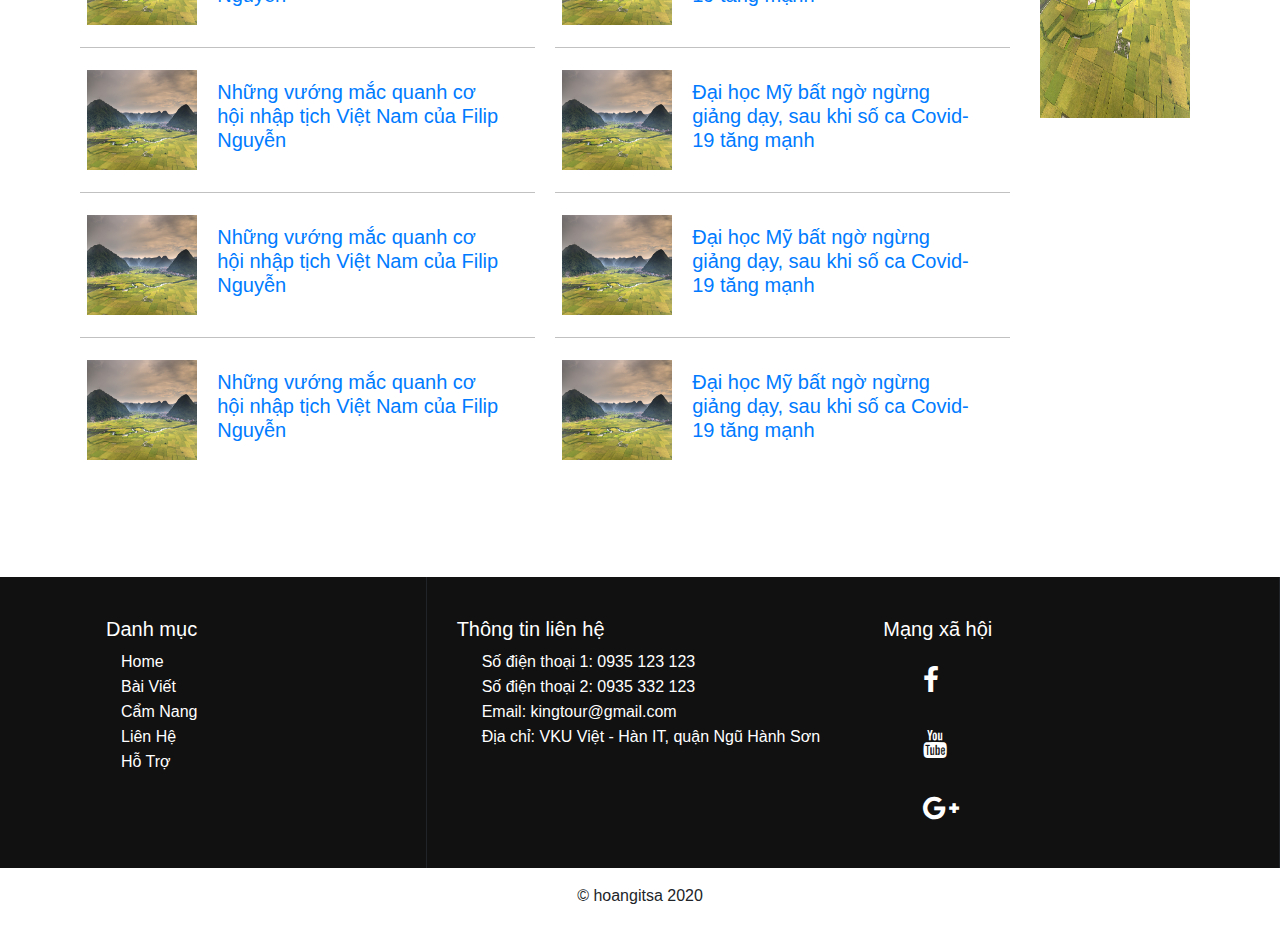
==== commit af0b30a6: "up" ====
--- a/index.html
+++ b/index.html
@@ -424,9 +424,9 @@
     </footer>
     <!-- End footer -->
 
-   <script src="../Project_Review/Vendors/Js/jquery-3.4.1.min.js"></script>
-   <script src="../Project_Review/Vendors/Js/bootstrap.min.js"></script>
-   <script src="../Project_Review/Resources/Js/index.js"></script>
+   <script src="./Vendors/Js/jquery-3.4.1.min.js"></script>
+   <script src="./Vendors/Js/bootstrap.min.js"></script>
    <script src="https://unpkg.com/swiper/swiper-bundle.min.js"></script>
+   <script src="./Resources/Js/index.js"></script>
 </body>
 </html>--- a/Resources/Css/main.css
+++ b/Resources/Css/main.css
@@ -51,7 +51,7 @@
 }
 
 .header .container-header .row .logo-box .img {
-  background-image: url("../../../../Project_Review/Resources/Img/Logo/lg.png");
+  background-image: url("../Img/Logo/lg.png");
   background-size: contain;
   background-repeat: no-repeat;
   background-position-y: center;
@@ -225,7 +225,7 @@
 }
 
 .section.section-place .container .row .pm-box .header a .img {
-  background: url("../../../../Project_Review/Resources/Img/Banner/1.jpg");
+  background: url("../Img/Banner/1.jpg");
   width: 100%;
   height: 100%;
   background-size: cover;
@@ -284,7 +284,7 @@
 .section.section-place .container .row .pm-child__box .body .body-img {
   width: 18%;
   height: 100%;
-  background-image: url("../../../../Project_Review/Resources/Img/Banner/1.jpg");
+  background-image: url("../Resources/Img/Banner/1.jpg");
   background-size: cover;
   background-position-y: center;
   border-radius: 4px;
@@ -513,7 +513,7 @@
 }
 
 .section.section-form-contact .container .row:nth-child(2) .boxImg .img {
-  background-image: url("../../../../Project_Review/Resources/Img/Banner/2.jpg");
+  background-image: url("../Img/Banner/2.jpg");
   background-size: cover;
   height: 100%;
   width: 100%;
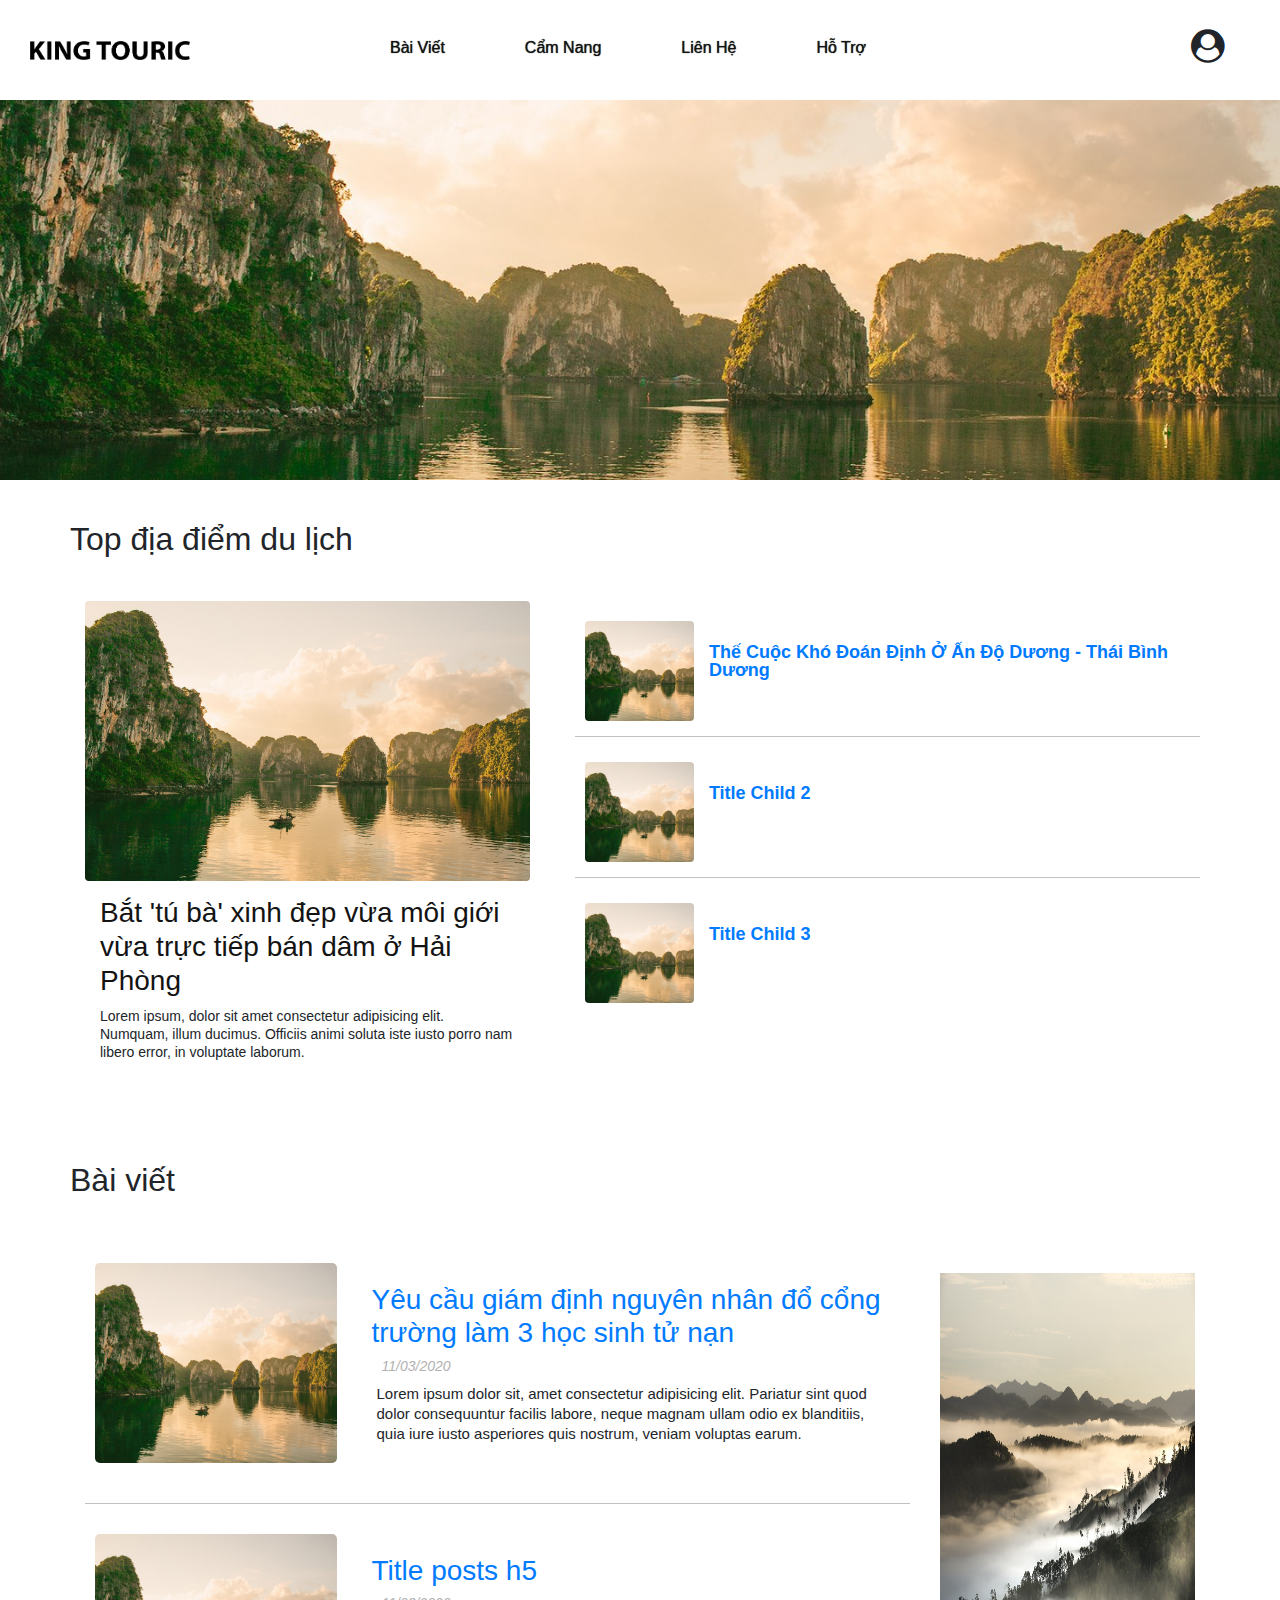
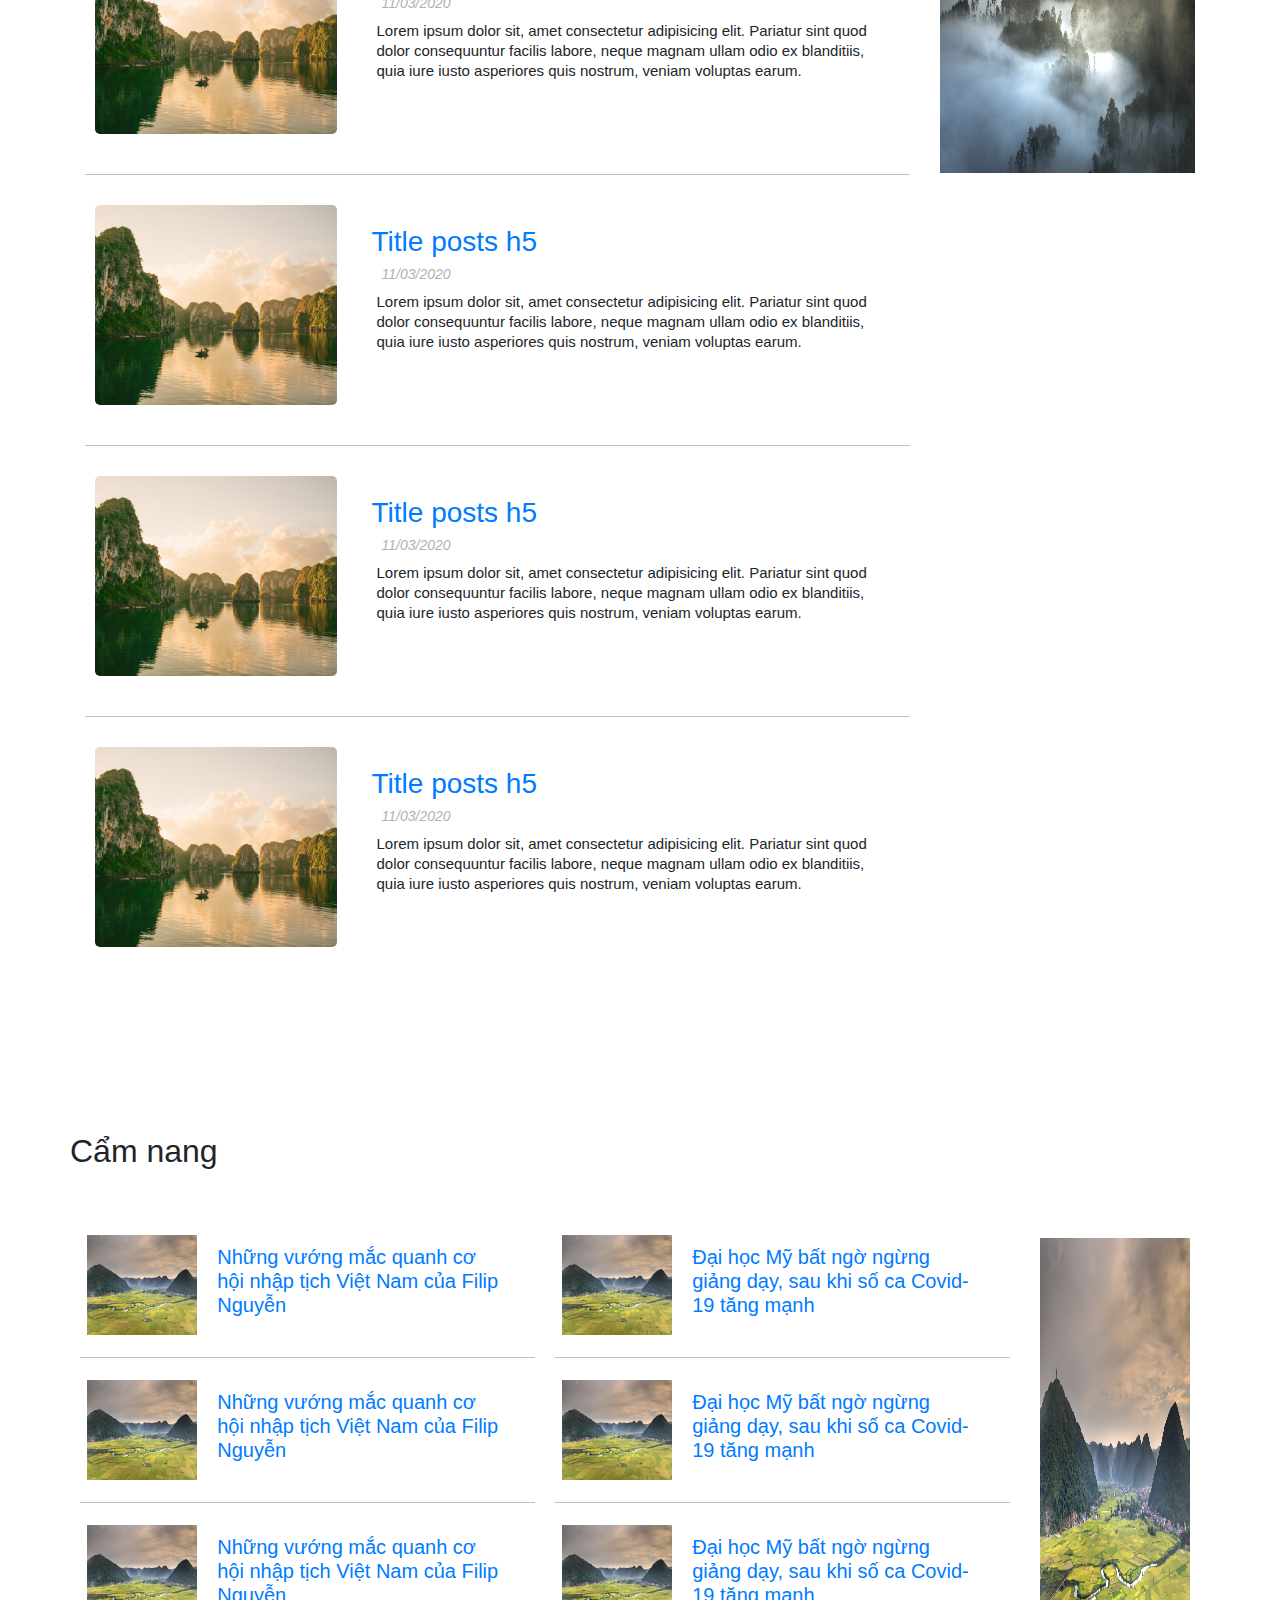
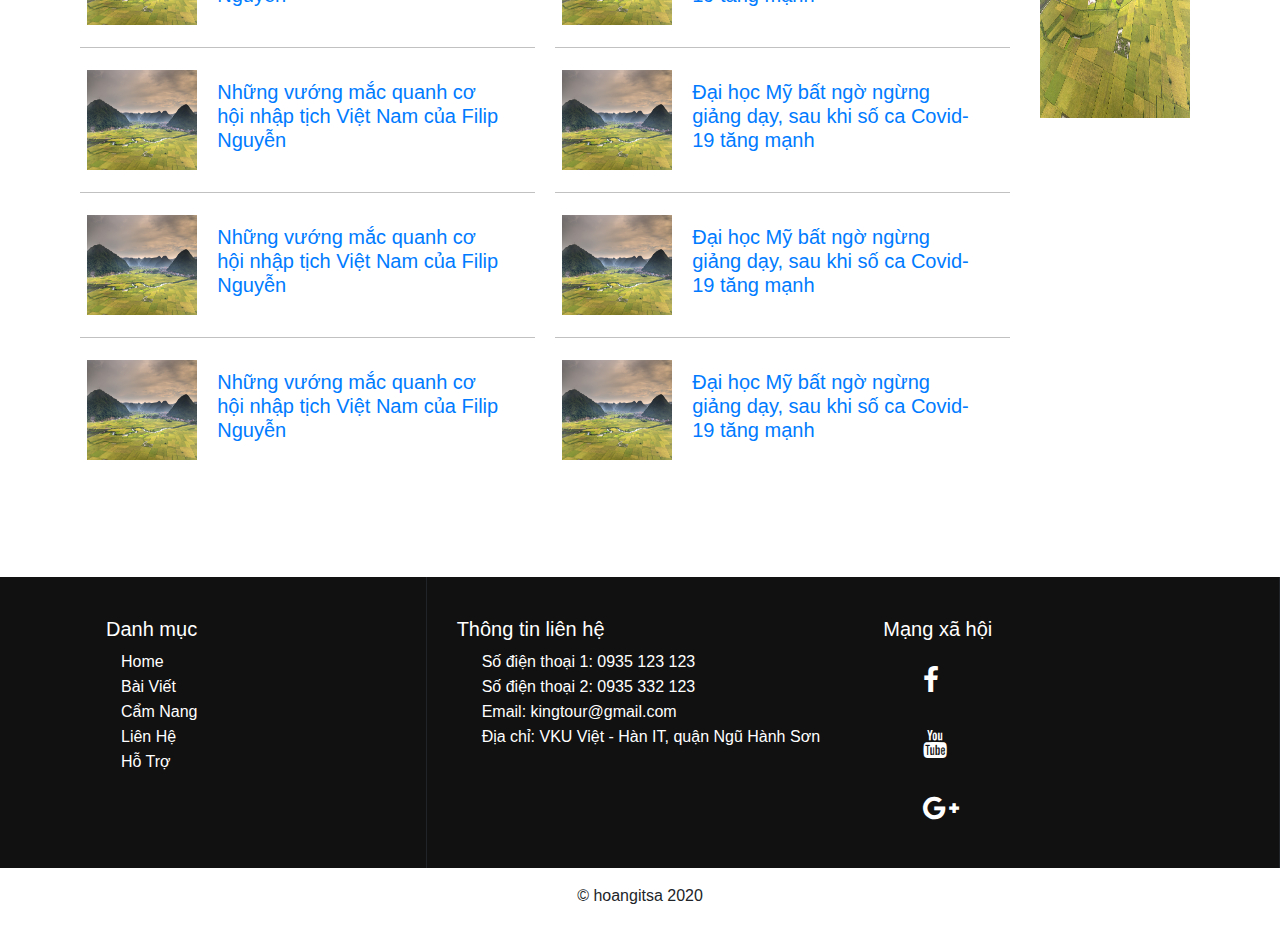
==== commit 3be5280a: "update data" ====
--- a/index.html
+++ b/index.html
@@ -26,7 +26,7 @@
                     <ul class="nav nav-box">
                         <li><a href="#"> Bài viết </a></li>
                         <li><a href="#"> Cẩm nang </a></li>
-                        <li><a href="#"> Liên hệ </a></li>
+                        <li><a href="./contact.html"> Liên hệ </a></li>
                         <li><a href="#"> Hỗ trợ </a></li>
                     </ul>
                     <ul class="nav nav-login">
--- a/Resources/Css/main.css
+++ b/Resources/Css/main.css
@@ -284,7 +284,7 @@
 .section.section-place .container .row .pm-child__box .body .body-img {
   width: 18%;
   height: 100%;
-  background-image: url("../Resources/Img/Banner/1.jpg");
+  background-image: url("../Img/Banner/1.jpg");
   background-size: cover;
   background-position-y: center;
   border-radius: 4px;
@@ -555,6 +555,7 @@
   font-size: 14px;
   letter-spacing: 1.2px;
   background-color: transparent;
+  padding-top: 15px;
 }
 
 .section.section-form-contact .container .row:nth-child(2) .boxForm form .first-last-name label,
@@ -563,7 +564,7 @@
 .section.section-form-contact .container .row:nth-child(2) .boxForm form .send-data label {
   z-index: 1;
   position: absolute;
-  top: 16px;
+  top: -5px;
   left: 5px;
   font-size: 14px;
   text-transform: capitalize;
@@ -577,7 +578,22 @@
   position: absolute;
   top: 15px;
   right: 15px;
-  color: #e61717;
+  font-size: 14px;
+  color: #da1111;
+}
+
+.section.section-form-contact .container .row:nth-child(2) .boxForm form .first-last-name span .icon-check-ok,
+.section.section-form-contact .container .row:nth-child(2) .boxForm form .phone-number span .icon-check-ok,
+.section.section-form-contact .container .row:nth-child(2) .boxForm form .my-email span .icon-check-ok,
+.section.section-form-contact .container .row:nth-child(2) .boxForm form .send-data span .icon-check-ok {
+  color: #08a82b;
+}
+
+.section.section-form-contact .container .row:nth-child(2) .boxForm form .first-last-name span .icon-err,
+.section.section-form-contact .container .row:nth-child(2) .boxForm form .phone-number span .icon-err,
+.section.section-form-contact .container .row:nth-child(2) .boxForm form .my-email span .icon-err,
+.section.section-form-contact .container .row:nth-child(2) .boxForm form .send-data span .icon-err {
+  color: #da1111;
 }
 
 .section.section-form-contact .container .row:nth-child(2) .boxForm form .first-last-name button,
@@ -599,8 +615,8 @@
 .section.section-form-contact .container .row:nth-child(2) .boxForm form .my-email input:focus + label,
 .section.section-form-contact .container .row:nth-child(2) .boxForm form .send-data input:focus + label {
   top: -14px;
-  -webkit-transition: 1.2s;
-  transition: 1.2s;
+  -webkit-transition: 1s;
+  transition: 1s;
   opacity: 0;
 }
 
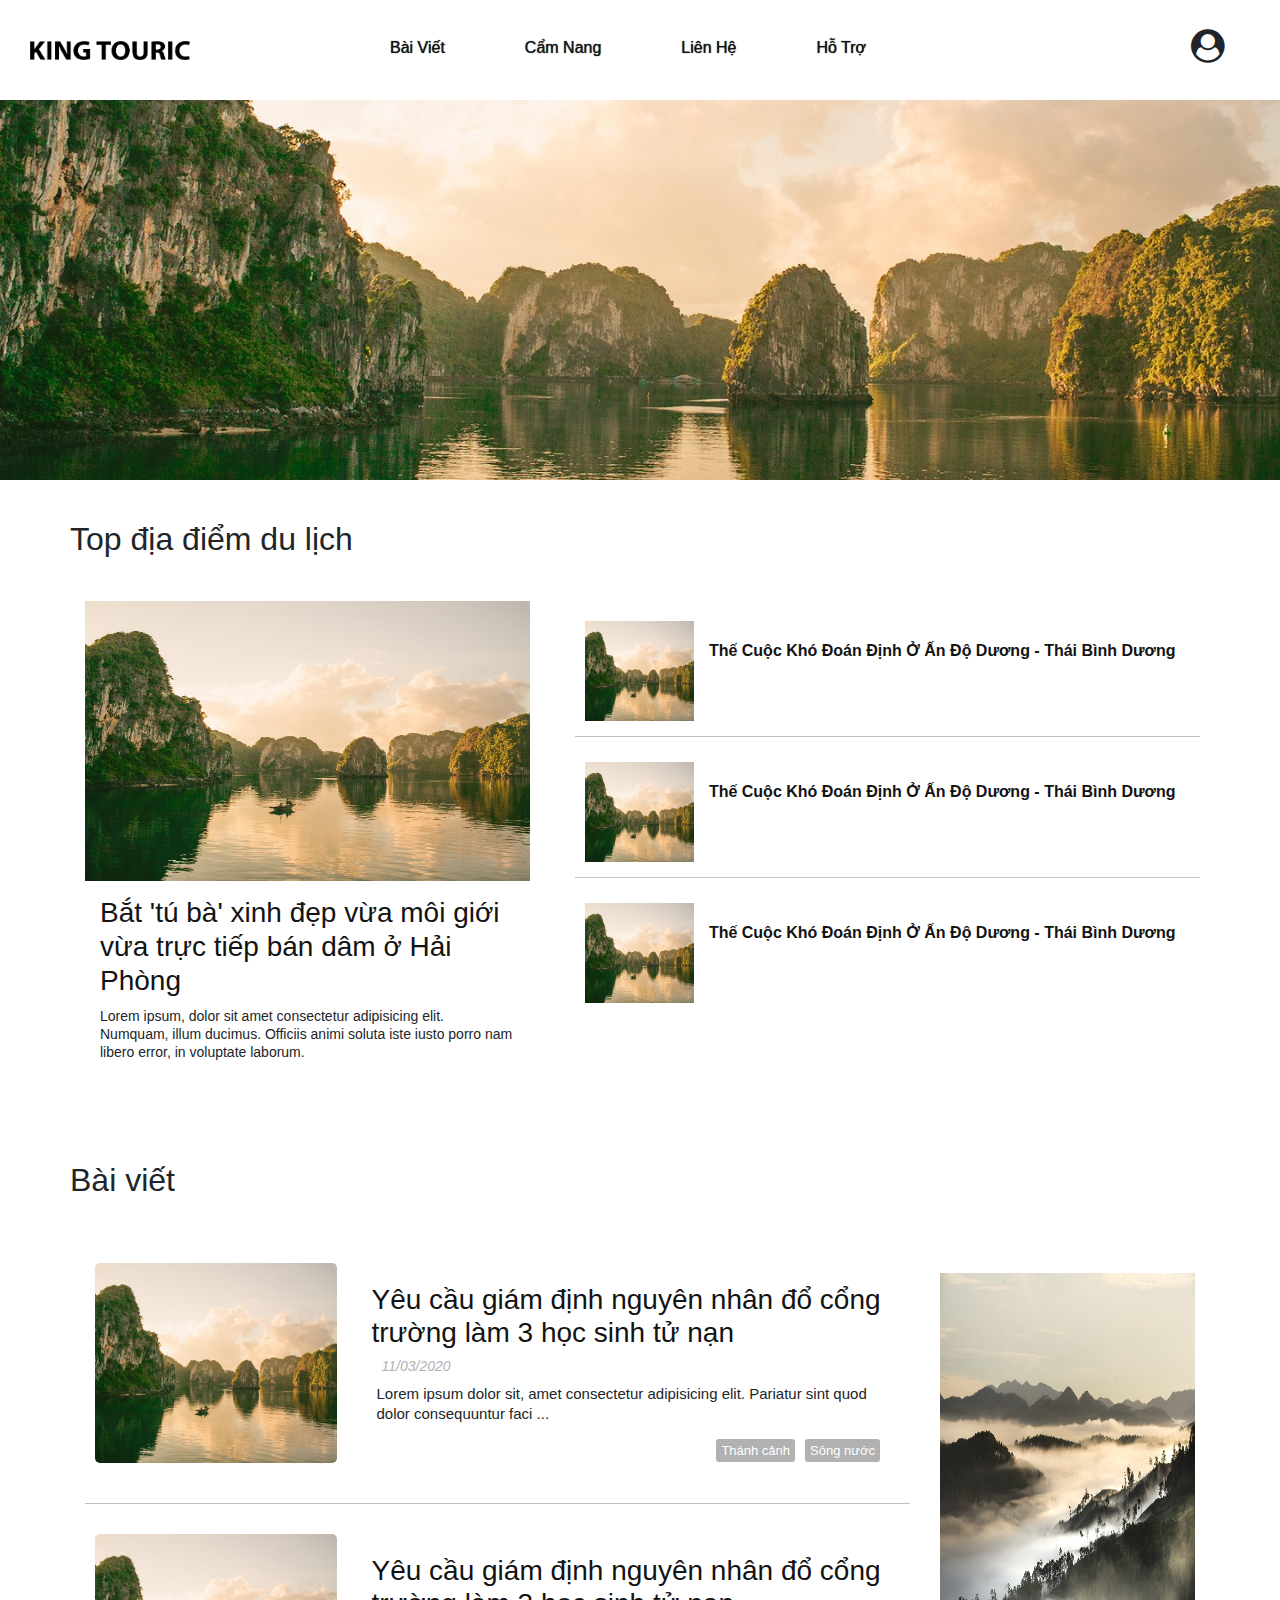
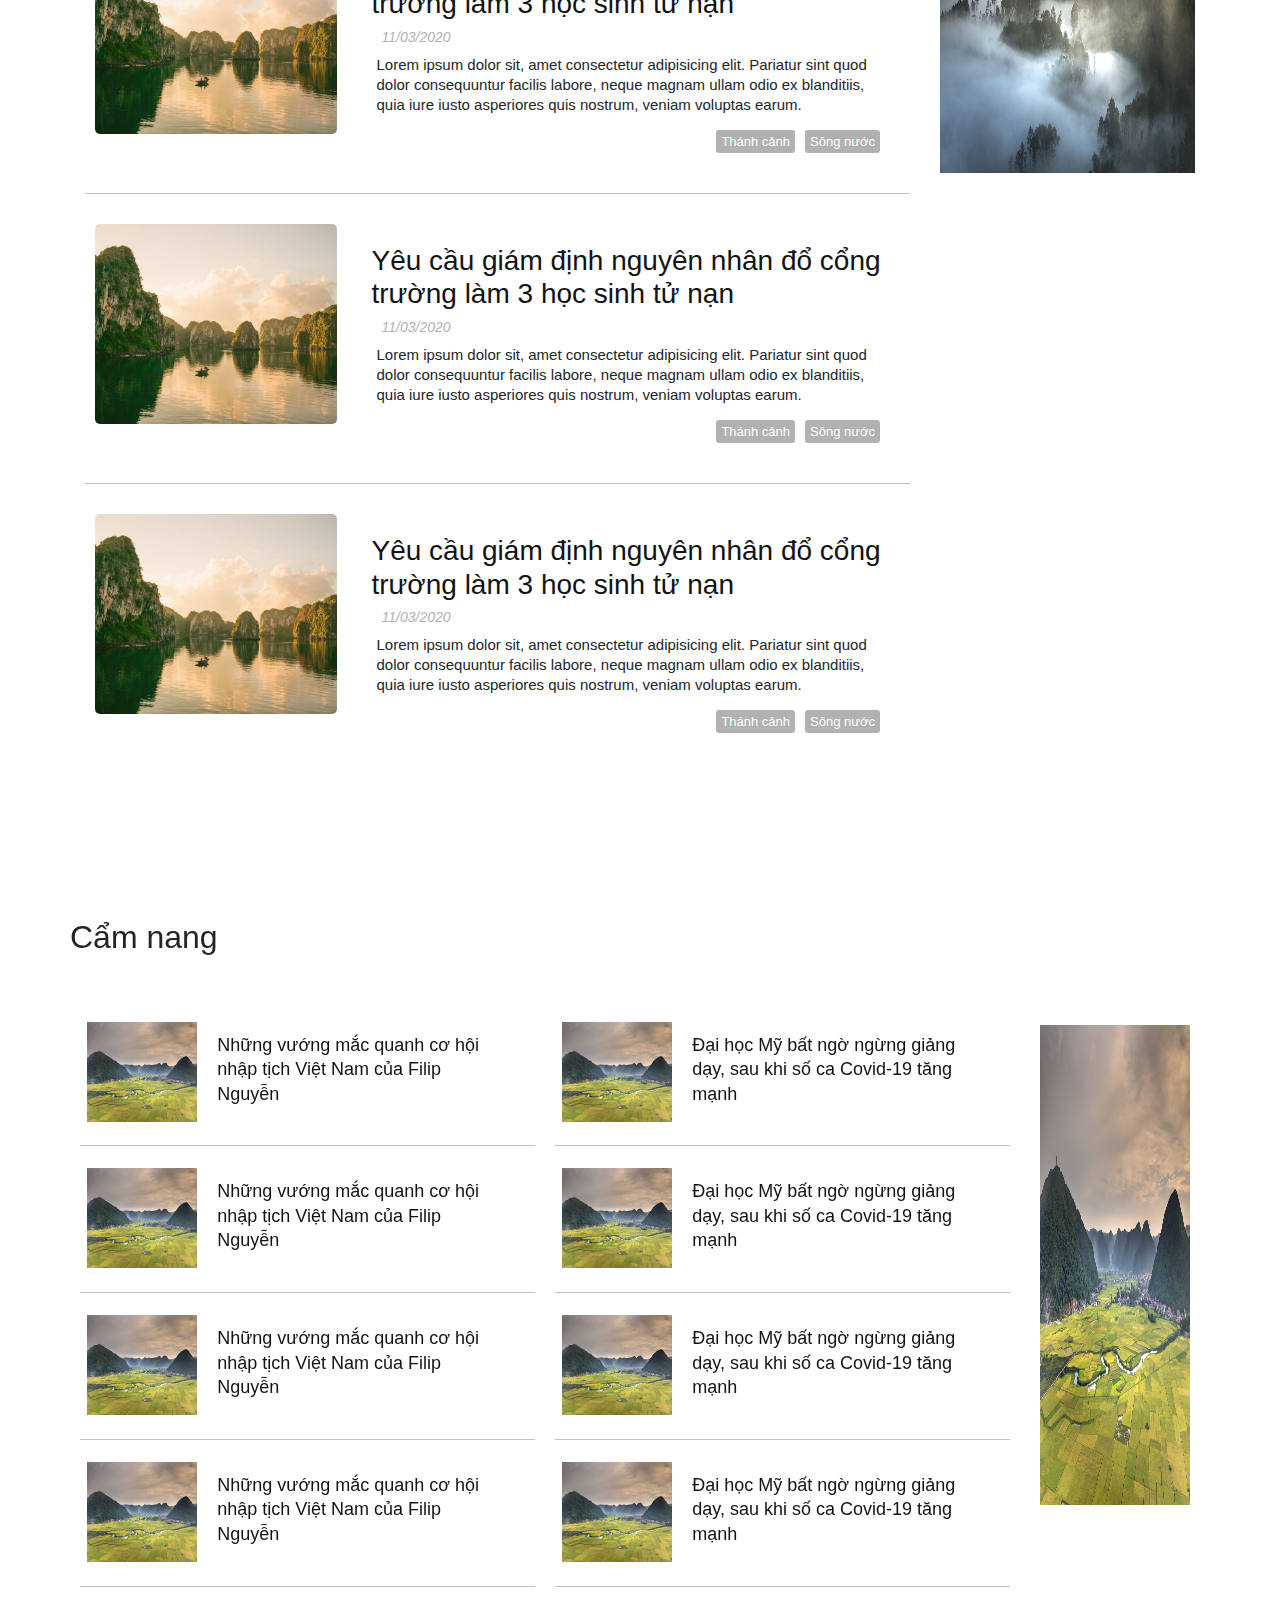
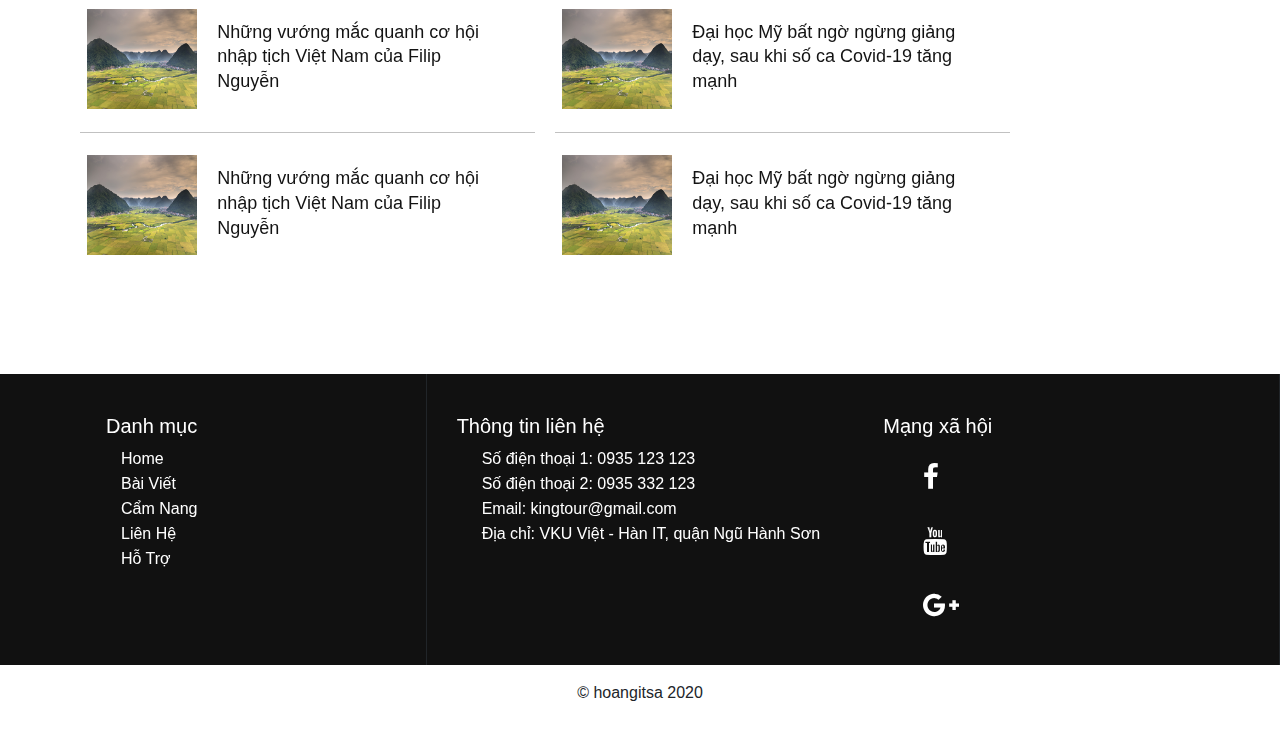
==== commit 969729bb: "change 2:15" ====
--- a/index.html
+++ b/index.html
@@ -1,4 +1,4 @@
-<!DOCTYPE html>
+    <!DOCTYPE html>
 <html lang="en">
 <head>
     <meta charset="UTF-8">
@@ -62,7 +62,7 @@
                     <div class="pm pm-box">
                         <div class="header">
                             <a href="#">
-                                <div class="img"></div>
+                                <img src="./Resources/Img/Banner/1.jpg" alt="Khoong">
                             </a>
                         </div>
                         <div class="body">
@@ -82,7 +82,9 @@
                 <div class="col-12 col-sm-12 col-md-7 col-lg-7 col-xl-7 pm-child">
                     <div class="pm-child pm-child__box">
                         <div class="body">
-                            <div class="body-img"></div>
+                            <div class="body-img">
+                                <a href="#"><img src="./Resources/Img/Banner/1.jpg" alt="Không có ảnh"></a>
+                            </div>
                             <div class="body-title">
                                 <p><a href="#"> Thế cuộc khó đoán định ở Ấn Độ Dương - Thái Bình Dương </a></p>
                             </div>
@@ -90,17 +92,21 @@
                     </div>
                     <div class="pm-child pm-child__box">
                         <div class="body">
-                            <div class="body-img"></div>
+                            <div class="body-img">
+                                <a href="#"><img src="./Resources/Img/Banner/1.jpg" alt="Không có ảnh"></a>
+                            </div>
                             <div class="body-title">
-                                <p><a href="#"> title child 2 </a></p>
+                                <p><a href="#"> Thế cuộc khó đoán định ở Ấn Độ Dương - Thái Bình Dương </a></p>
                             </div>
                         </div>
                     </div>
                     <div class="pm-child pm-child__box">
                         <div class="body">
-                            <div class="body-img"></div>
+                            <div class="body-img">
+                                <a href="#"><img src="./Resources/Img/Banner/1.jpg" alt="Không có ảnh"></a>
+                            </div>
                             <div class="body-title">
-                                <p><a href="#"> title child 3 </a></p>
+                                <p><a href="#"> Thế cuộc khó đoán định ở Ấn Độ Dương - Thái Bình Dương </a></p>
                             </div>
                         </div>
                     </div>
@@ -108,7 +114,11 @@
             </div>    
         </div>
     </section>
-    <!-- End Top place -->
+    <!-- End Top -->
+
+    <!-- Back top --> 
+    <div class="box-top"> <a href="#"> Top </a></div>
+    <!-- End back top -->
 
     <!-- posts -->
     <section class="section section-posts"> 
@@ -137,8 +147,12 @@
                                         Lorem ipsum dolor sit, amet consectetur adipisicing elit. 
                                         Pariatur sint quod dolor consequuntur facilis labore, neque 
                                         magnam ullam odio ex blanditiis, quia iure iusto asperiores
-                                         quis nostrum, veniam voluptas earum.
+                                        quis nostrum, veniam voluptas earum.
                                     </p>
+                                </div>
+                                <div class="category">
+                                    <a href="#"> Thánh cảnh </a>
+                                    <a href="#"> Sông nước </a>
                                 </div>
                             </div>
                         </div>
@@ -150,7 +164,7 @@
                             </div>
                             <div class="content">
                                 <div class="title"> 
-                                    <h3><a href="#"> Title posts h5 </a></h3>
+                                    <h3><a href="#"> Yêu cầu giám định nguyên nhân đổ cổng trường làm 3 học sinh tử nạn </a></h3>
                                     <span>11/03/2020</span>
                                 </div>
                                 <div class="description">
@@ -158,8 +172,12 @@
                                         Lorem ipsum dolor sit, amet consectetur adipisicing elit. 
                                         Pariatur sint quod dolor consequuntur facilis labore, neque 
                                         magnam ullam odio ex blanditiis, quia iure iusto asperiores
-                                         quis nostrum, veniam voluptas earum.
+                                        quis nostrum, veniam voluptas earum.
                                     </p>
+                                </div>
+                                <div class="category">
+                                    <a href="#"> Thánh cảnh </a>
+                                    <a href="#"> Sông nước </a>
                                 </div>
                             </div>
                         </div>
@@ -171,7 +189,7 @@
                             </div>
                             <div class="content">
                                 <div class="title"> 
-                                    <h3><a href="#"> Title posts h5 </a></h3>
+                                    <h3><a href="#"> Yêu cầu giám định nguyên nhân đổ cổng trường làm 3 học sinh tử nạn </a></h3>
                                     <span>11/03/2020</span>
                                 </div>
                                 <div class="description">
@@ -179,8 +197,12 @@
                                         Lorem ipsum dolor sit, amet consectetur adipisicing elit. 
                                         Pariatur sint quod dolor consequuntur facilis labore, neque 
                                         magnam ullam odio ex blanditiis, quia iure iusto asperiores
-                                         quis nostrum, veniam voluptas earum.
+                                        quis nostrum, veniam voluptas earum.
                                     </p>
+                                </div>
+                                <div class="category">
+                                    <a href="#"> Thánh cảnh </a>
+                                    <a href="#"> Sông nước </a>
                                 </div>
                             </div>
                         </div>
@@ -192,7 +214,7 @@
                             </div>
                             <div class="content">
                                 <div class="title"> 
-                                    <h3><a href="#"> Title posts h5 </a></h3>
+                                    <h3><a href="#"> Yêu cầu giám định nguyên nhân đổ cổng trường làm 3 học sinh tử nạn </a></h3>
                                     <span>11/03/2020</span>
                                 </div>
                                 <div class="description">
@@ -200,29 +222,12 @@
                                         Lorem ipsum dolor sit, amet consectetur adipisicing elit. 
                                         Pariatur sint quod dolor consequuntur facilis labore, neque 
                                         magnam ullam odio ex blanditiis, quia iure iusto asperiores
-                                         quis nostrum, veniam voluptas earum.
+                                        quis nostrum, veniam voluptas earum.
                                     </p>
                                 </div>
-                            </div>
-                        </div>
-                    </div>
-                    <div class="posts posts-box">
-                        <div class="body">
-                            <div class="img">
-                                <a href="#"><img src="./Resources/Img/Banner/1.jpg" alt="Không có hình ảnh"></a>
-                            </div>
-                            <div class="content">
-                                <div class="title"> 
-                                    <h3><a href="#"> Title posts h5 </a></h3>
-                                    <span>11/03/2020</span>
-                                </div>
-                                <div class="description">
-                                    <p>
-                                        Lorem ipsum dolor sit, amet consectetur adipisicing elit. 
-                                        Pariatur sint quod dolor consequuntur facilis labore, neque 
-                                        magnam ullam odio ex blanditiis, quia iure iusto asperiores
-                                         quis nostrum, veniam voluptas earum.
-                                    </p>
+                                <div class="category">
+                                    <a href="#"> Thánh cảnh </a>
+                                    <a href="#"> Sông nước </a>
                                 </div>
                             </div>
                         </div>
--- a/Resources/Css/main.css
+++ b/Resources/Css/main.css
@@ -16,11 +16,34 @@
   }
 }
 
+html {
+  scroll-behavior: smooth;
+}
+
 body {
   max-width: 1600px;
   background: #ffffff;
   margin: 0 auto;
   font-family: Arial, Helvetica, sans-serif;
+}
+
+.box-top {
+  position: fixed;
+  bottom: 20px;
+  right: 30px;
+  z-index: 999;
+  display: none;
+  -webkit-transition: 1s;
+  transition: 1s;
+}
+
+.box-top a {
+  border-radius: 5px;
+  text-decoration: none;
+  color: #fff;
+  padding: 15px;
+  background: red;
+  opacity: .8;
 }
 
 .header-home .container-header .row:nth-child(1) {
@@ -222,15 +245,12 @@
 .section.section-place .container .row .pm-box .header {
   width: 100%;
   height: 280px;
-}
-
-.section.section-place .container .row .pm-box .header a .img {
-  background: url("../Img/Banner/1.jpg");
-  width: 100%;
-  height: 100%;
-  background-size: cover;
-  background-position-y: center;
-  border-radius: 4px;
+  overflow: hidden;
+}
+
+.section.section-place .container .row .pm-box .header a img {
+  width: 100%;
+  height: 100%;
 }
 
 .section.section-place .container .row .pm-box .body {
@@ -284,10 +304,12 @@
 .section.section-place .container .row .pm-child__box .body .body-img {
   width: 18%;
   height: 100%;
-  background-image: url("../Img/Banner/1.jpg");
-  background-size: cover;
-  background-position-y: center;
-  border-radius: 4px;
+  overflow: hidden;
+}
+
+.section.section-place .container .row .pm-child__box .body .body-img a img {
+  width: 100%;
+  height: 100%;
 }
 
 .section.section-place .container .row .pm-child__box .body .body-title {
@@ -298,12 +320,13 @@
   margin-left: 15px;
   font-weight: bold;
   text-transform: capitalize;
-  font-size: 18px;
+  font-size: 16px;
   margin-top: 22px;
 }
 
 .section.section-place .container .row .pm-child__box .body .body-title p a {
   text-decoration: none;
+  color: #131313;
 }
 
 .section.section-place .container .row .pm-child__box:last-child {
@@ -373,6 +396,7 @@
 
 .section.section-posts .container .row .posts-box .body .content .title h3 a {
   text-decoration: none;
+  color: #131313;
 }
 
 .section.section-posts .container .row .posts-box .body .content .title span {
@@ -393,6 +417,30 @@
   line-height: 20px;
 }
 
+.section.section-posts .container .row .posts-box .body .content .category {
+  padding: 5px 20px 0px 5px;
+  display: -webkit-box;
+  display: -ms-flexbox;
+  display: flex;
+  -webkit-box-pack: end;
+      -ms-flex-pack: end;
+          justify-content: flex-end;
+}
+
+.section.section-posts .container .row .posts-box .body .content .category a {
+  margin-left: 10px;
+  background: #b1b1b1;
+  padding: 5px;
+  color: #fff;
+  border-radius: 3px;
+  font-size: 13px;
+  text-decoration: none;
+}
+
+.section.section-posts .container .row .posts-box .body .content .category a:hover {
+  background: #a1a1a1;
+}
+
 .section.section-posts .container .row .col-xl-3.advertiment {
   padding: 15px;
   position: relative;
@@ -403,6 +451,9 @@
   height: 500px;
   overflow: hidden;
   margin: 30px 0 100px;
+  position: -webkit-sticky;
+  position: sticky;
+  top: 0;
 }
 
 .section.section-posts .container .row .advertiment__box--1 img {
@@ -467,6 +518,8 @@
 .section.section-handbook .container .row .rhb1-box .body .title h5 a,
 .section.section-handbook .container .row .rhb2-box .body .title h5 a {
   text-decoration: none;
+  color: #131313;
+  font-size: 18px;
 }
 
 .section.section-handbook .container .row .rhb1-box:last-child,
@@ -482,6 +535,9 @@
   width: 100%;
   height: 500px;
   overflow: hidden;
+  position: -webkit-sticky;
+  position: sticky;
+  top: 0;
 }
 
 .section.section-handbook .container .row .advertiment-box img {
